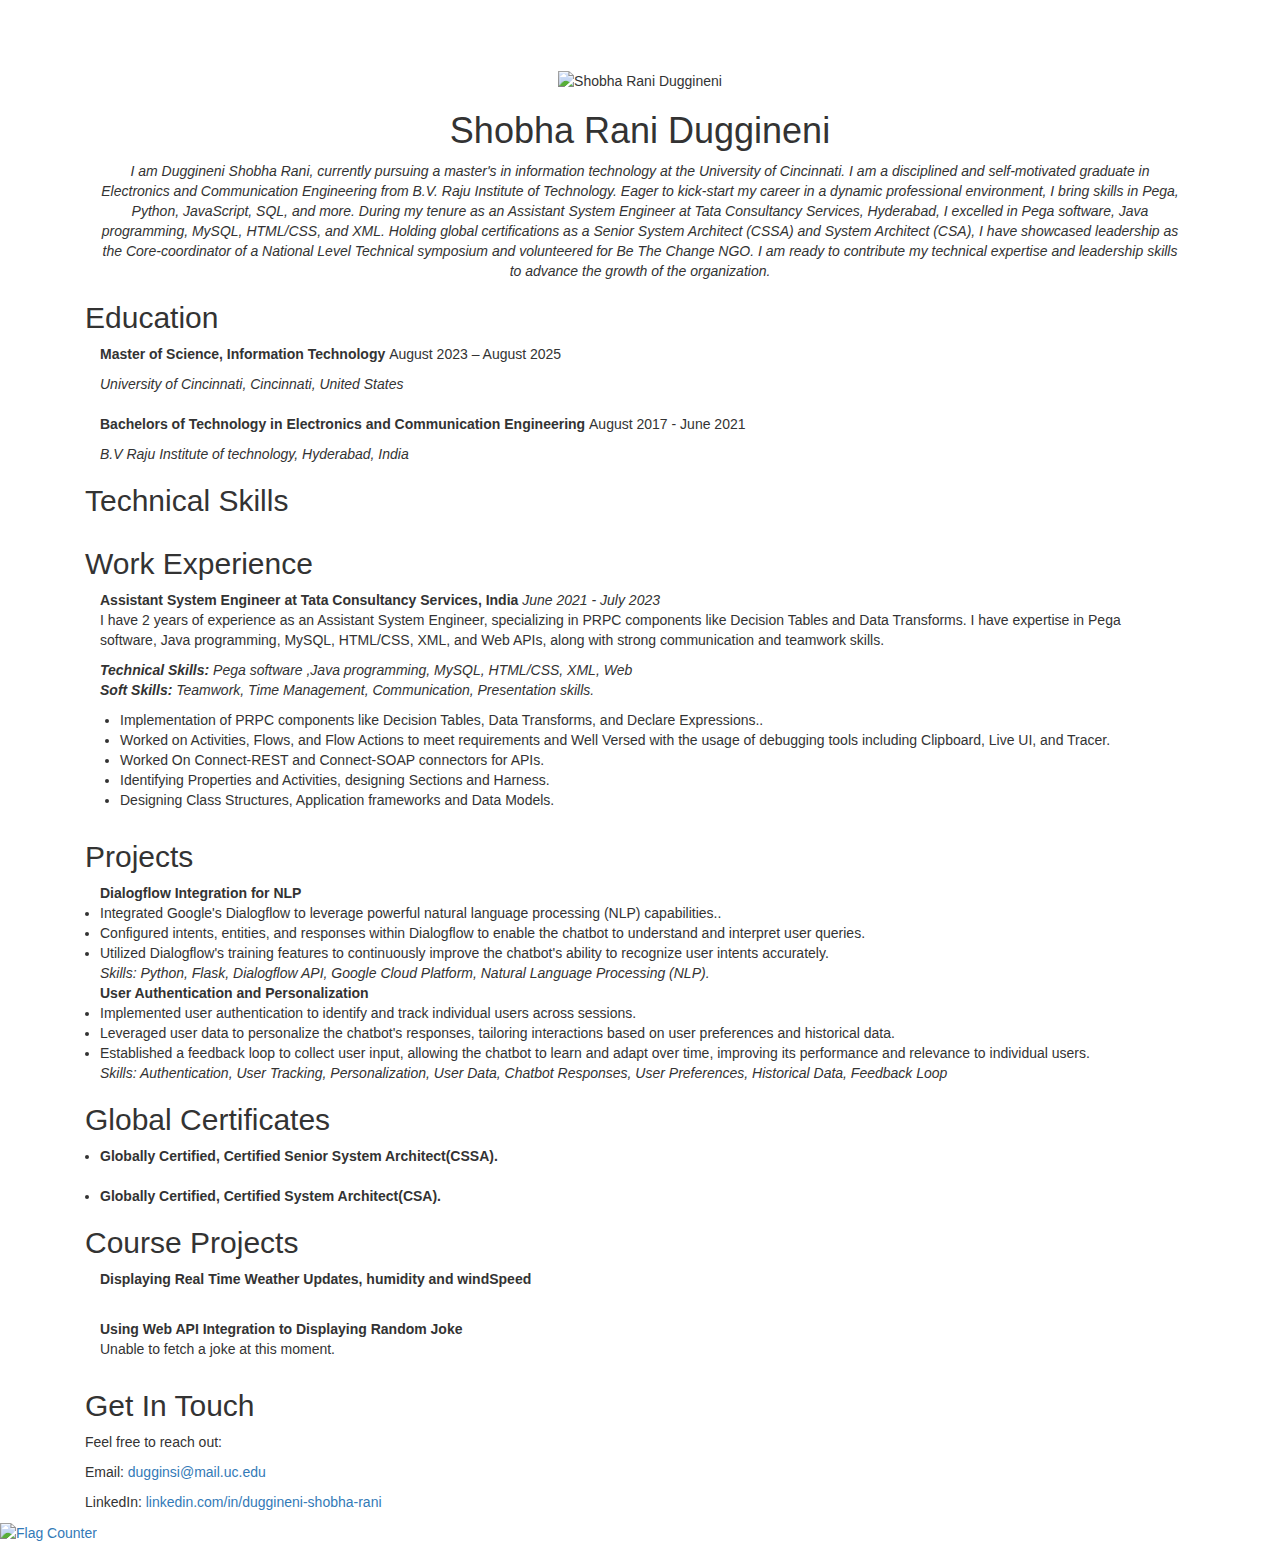
==== index.html @ abafded5 "Add files via upload" ====
<!DOCTYPE html>
<html lang="en">

<head>
    <meta charset="utf-8">
    <meta http-equiv="X-UA-Compatible" content="IE=edge">
    <title>Shobha Rani Duggineni</title>
    <meta name="viewport" content="width=device-width, initial-scale=1">
    <link rel="stylesheet" href="https://stackpath.bootstrapcdn.com/bootstrap/5.1.3/css/bootstrap.min.css">
    <link rel="stylesheet" href="https://maxcdn.bootstrapcdn.com/bootstrap/3.4.1/css/bootstrap.min.css">
    <link rel="stylesheet" href="./styles/main.css">
    <script src="https://ajax.googleapis.com/ajax/libs/jquery/3.5.1/jquery.min.js"></script>
    <script src="https://cdn.jsdelivr.net/npm/vue@2.6.14/dist/vue.js"></script>
    <script src="https://unpkg.com/react@17/umd/react.development.js" crossorigin></script>
    <script src="https://unpkg.com/react-dom@17/umd/react-dom.development.js" crossorigin></script>
    <script src="https://unpkg.com/@babel/standalone@7/babel.min.js"></script>
    <script src="https://unpkg.com/react-spring@9.2.4/dist/react-spring.js"></script>
</head>

<body>
    <div id="container--main" class="container">
        <nav class="navbar navbar-expand-lg navbar-dark bg-1">
            <div class="container-fluid">
                <div class="navbar-nav">
                    <a class="nav-item nav-link active" href="#education">Qualifications</a>
                    <a class="nav-item nav-link" href="#technical-skills">Technical Skills</a>
                    <a class="nav-item nav-link" href="#work-Experience">Work Experience</a>
                    <a class="nav-item nav-link" href="#projects">Projects</a>
                    <a class="nav-item nav-link" href="#certificates">Certificates</a>
                    <a class="nav-item nav-link" href="waph.html">Course Introduction</a>
                </div>
            </div>
        </nav>

        <section id="About" class="section--page text-center">
            <div id="wrapper--hero" class="section--page">
                <div class="container-fluid bg-1 text-center">
                    <img id="profile-pic" src="./images/headshot.jpg" alt="Shobha Rani Duggineni">
                    <div>
                        <h1 class="name">Shobha Rani Duggineni</h1>
                        <i id="shobha's bio">I am Duggineni Shobha Rani, currently pursuing a master's in information
                            technology
                            at the University of Cincinnati. I am a disciplined and self-motivated graduate in
                            Electronics and Communication Engineering from B.V. Raju Institute of Technology. Eager to
                            kick-start my career in a dynamic professional environment, I bring skills in Pega, Python,
                            JavaScript, SQL, and more. During my tenure as an Assistant System Engineer at Tata
                            Consultancy Services, Hyderabad, I excelled in Pega software, Java programming, MySQL,
                            HTML/CSS, and XML. Holding global certifications as a Senior System Architect (CSSA) and
                            System Architect (CSA), I have showcased leadership as the Core-coordinator of a National
                            Level Technical symposium and volunteered for Be The Change NGO. I am ready to contribute my
                            technical expertise and leadership skills to advance the growth of the organization. </i>
                    </div>
                </div>
            </div>
        </section>

        <section id="education" class="section--page">
            <h2>Education</h2>
            <div class="container-fluid bg-1">
                <p><strong>Master of Science, Information Technology </strong> August 2023 – August 2025</p>
                <i>University of Cincinnati, Cincinnati, United States</i>
                <br>
                <br>
                <p><strong> Bachelors of Technology in Electronics and Communication Engineering </strong> August 2017 -
                    June 2021</p>
                <i>B.V Raju Institute of technology, Hyderabad, India</i>
            </div>

        </section>

        <section id="technical-skills" class="section--page">
            <h2>Technical Skills</h2>

            <div id="skills-app" class="container-fluid bg-1"></div>

        </section>

        <section id="work-Experience" class="section--page">
            <h2>Work Experience</h2>

            <div class="line-break"></div>
            <div class="container-fluid bg-1">
                <strong> Assistant System Engineer at Tata Consultancy Services, India </strong><i>June 2021 - July
                    2023</i>
                <p>I have 2 years of experience as an Assistant System Engineer, specializing in PRPC components like
                    Decision Tables and Data Transforms. I have expertise in Pega software, Java programming, MySQL,
                    HTML/CSS, XML, and Web APIs, along with strong communication and teamwork skills.</p>
                <p><i><b>Technical Skills:</b> Pega software ,Java programming, MySQL, HTML/CSS, XML, Web</i>
                    <br>
                    <i><b>Soft Skills:</b> Teamwork, Time Management, Communication, Presentation skills.</i>
                </p>
                <ul>
                    <li>Implementation of PRPC components like Decision Tables, Data Transforms, and Declare
                        Expressions..</li>
                    <li>Worked on Activities, Flows, and Flow Actions to meet requirements and Well Versed with the
                        usage of debugging tools including Clipboard, Live UI, and Tracer.</li>
                    <li>Worked On Connect‑REST and Connect‑SOAP connectors for APIs.</li>
                    <li>Identifying Properties and Activities, designing Sections and Harness.</li>
                    <li>Designing Class Structures, Application frameworks and Data Models.</li>
                </ul>
            </div>
        </section>

        <section id="projects" class="section--page">
            <h2>Projects</h2>

            <div class="container-fluid bg-1">
                <strong>Dialogflow Integration for NLP</strong>
                <li>Integrated Google's Dialogflow to leverage powerful natural language processing (NLP) capabilities..
                </li>
                <li>Configured intents, entities, and responses within Dialogflow to enable the chatbot to understand
                    and interpret user queries.</li>
                <li>Utilized Dialogflow's training features to continuously improve the chatbot's ability to recognize
                    user intents accurately.</li>
                <i>Skills: Python, Flask, Dialogflow API, Google Cloud Platform, Natural Language Processing (NLP).</i>
            </div>
            <div class="line-break"></div>
            <div class="container-fluid bg-1">
                <strong>User Authentication and Personalization</strong>
                <li>Implemented user authentication to identify and track individual users across sessions.</li>
                <li>Leveraged user data to personalize the chatbot's responses, tailoring interactions based on user
                    preferences and historical data.</li>
                <li>Established a feedback loop to collect user input, allowing the chatbot to learn and adapt over
                    time, improving its performance and relevance to individual users.</li>
                <i>Skills: Authentication, User Tracking, Personalization, User Data, Chatbot Responses, User
                    Preferences, Historical Data, Feedback Loop</i>
            </div>

        </section>

        <section id="certificates" class="section--page">
            <h2>Global Certificates</h2>

            <div class="container-fluid bg-1">
                <li><strong>Globally Certified, Certified Senior System Architect(CSSA).</strong></li>
                <br>
                <li><strong>Globally Certified, Certified System Architect(CSA).</strong></li>
            </div>

        </section>

        <section id="Waph projects" class="section--page">
            <h2>Course Projects</h2>
            <div class="container-fluid bg-1"> <strong>Displaying Real Time Weather Updates, humidity and
                    windSpeed</strong>
                <p id="weather"></p>
            </div>
            <br>
            <div class="container-fluid bg-1"><strong>Using Web API
                    Integration to Displaying Random Joke</strong>

                <p id="joke-container"></p>
            </div>
        </section>
    </div>
    <script>
        let lastVisitTime = document.cookie.match(/(^|;) ?lastVisit=([^;]*)(;|$)/);
        let welcomeMessage = lastVisitTime ? "Welcome back! Your last visit was " + lastVisitTime[2] : "Welcome to my homepage!";
        alert(welcomeMessage);

        let currentDate = new Date();
        let expirationDate = new Date(currentDate.getTime() + 30 * 86400000);
        let cookieString = `lastVisit=${currentDate}; expires=${expirationDate.toUTCString()}; path=/`;
        document.cookie = cookieString;

        $(document).ready(function () {
            const apiKey = 'e4bc361b15654fc7966f6590eca739a2';
            const weatherEndpoint = `https://api.weatherbit.io/v2.0/current?&key=${apiKey}&city=Cincinnati&country=US`;

            $.get(weatherEndpoint, function (response) {
                const currentTemp = response.data[0].temp;
                const humidity = response.data[0].rh;
                const windSpeed = response.data[0].wind_spd;
                $('#weather').html(`The Current Temperature in Cincinnati using weatherbit.io: ${currentTemp}°C, humidity is ${humidity} and Wind Speed is ${windSpeed}`);
            });
        });



        function fetchJokeAPI() {
            $.get({
                url: 'https://v2.jokeapi.dev/joke/Any',
                success: function (response) {
                    const humor = response.setup ? `${response.setup} ${response.delivery}` : response.joke;
                    $('#joke-container').html(humor);
                },
                error: function () {
                    $('#joke-container').html('Unable to fetch a joke at this moment.');
                }
            });
        }

        fetchJokeAPI();
        setInterval(fetchJokeAPI, 60000);


    </script>
    <script type="text/babel">
        class SkillsApp extends React.Component {
            constructor() {
                super();
                this.state = {
                    Programming: ["Programming Pega", "Python", "JavaScript", "SQL", "Selenium", "Cucumber", "Fast API", "Node.js", "HTML/CSS"],
                    Miscellaneous: ["Android App Development", "Machine Learning", "Microsoft Office", "Firebase"],
                    SoftSkills: ["Engaging Presentation", "Time Management", "Problem-solving", "Documentation"]
                };
            }

            renderSkillsList(skills) {
                return skills.join(', ');
            }

            render() {
                const { Programming, Miscellaneous, SoftSkills } = this.state;
                return (
                    <div>
                        <p><strong>Programming:</strong> {this.renderSkillsList(Programming)}</p>
                        <p><strong>Miscellaneous:</strong> {this.renderSkillsList(Miscellaneous)}</p>
                        <p><strong>Soft Skills:</strong> {this.renderSkillsList(SoftSkills)}</p>
                    </div>
                );
            }
        }
        ReactDOM.render(<SkillsApp />, document.getElementById('skills-app'));
    </script>


    <footer id="contact-info" class="contact-section">
        <div class="container">
            <h2 class="section-title">Get In Touch</h2>
            <p class="section-subtitle">Feel free to reach out:</p>
            <p class="contact-item">Email: <a href="mailto:dugginsi@mail.uc.edu"
                    class="contact-link">dugginsi@mail.uc.edu</a></p>
            <p class="contact-item">LinkedIn: <a href="https://www.linkedin.com/in/duggineni-shobha-rani-3459701b2/"
                    target="_blank" class="contact-link">linkedin.com/in/duggineni-shobha-rani</a></p>
        </div>
    </footer>

    <a href="https://info.flagcounter.com/BY29"><img
            src="https://s11.flagcounter.com/count/BY29/bg_FFFFFF/txt_000000/border_CCCCCC/columns_3/maxflags_12/viewers_0/labels_0/pageviews_0/flags_0/percent_1/"
            alt="Flag Counter" border="0"></a>
    </div>
</body>

</html>
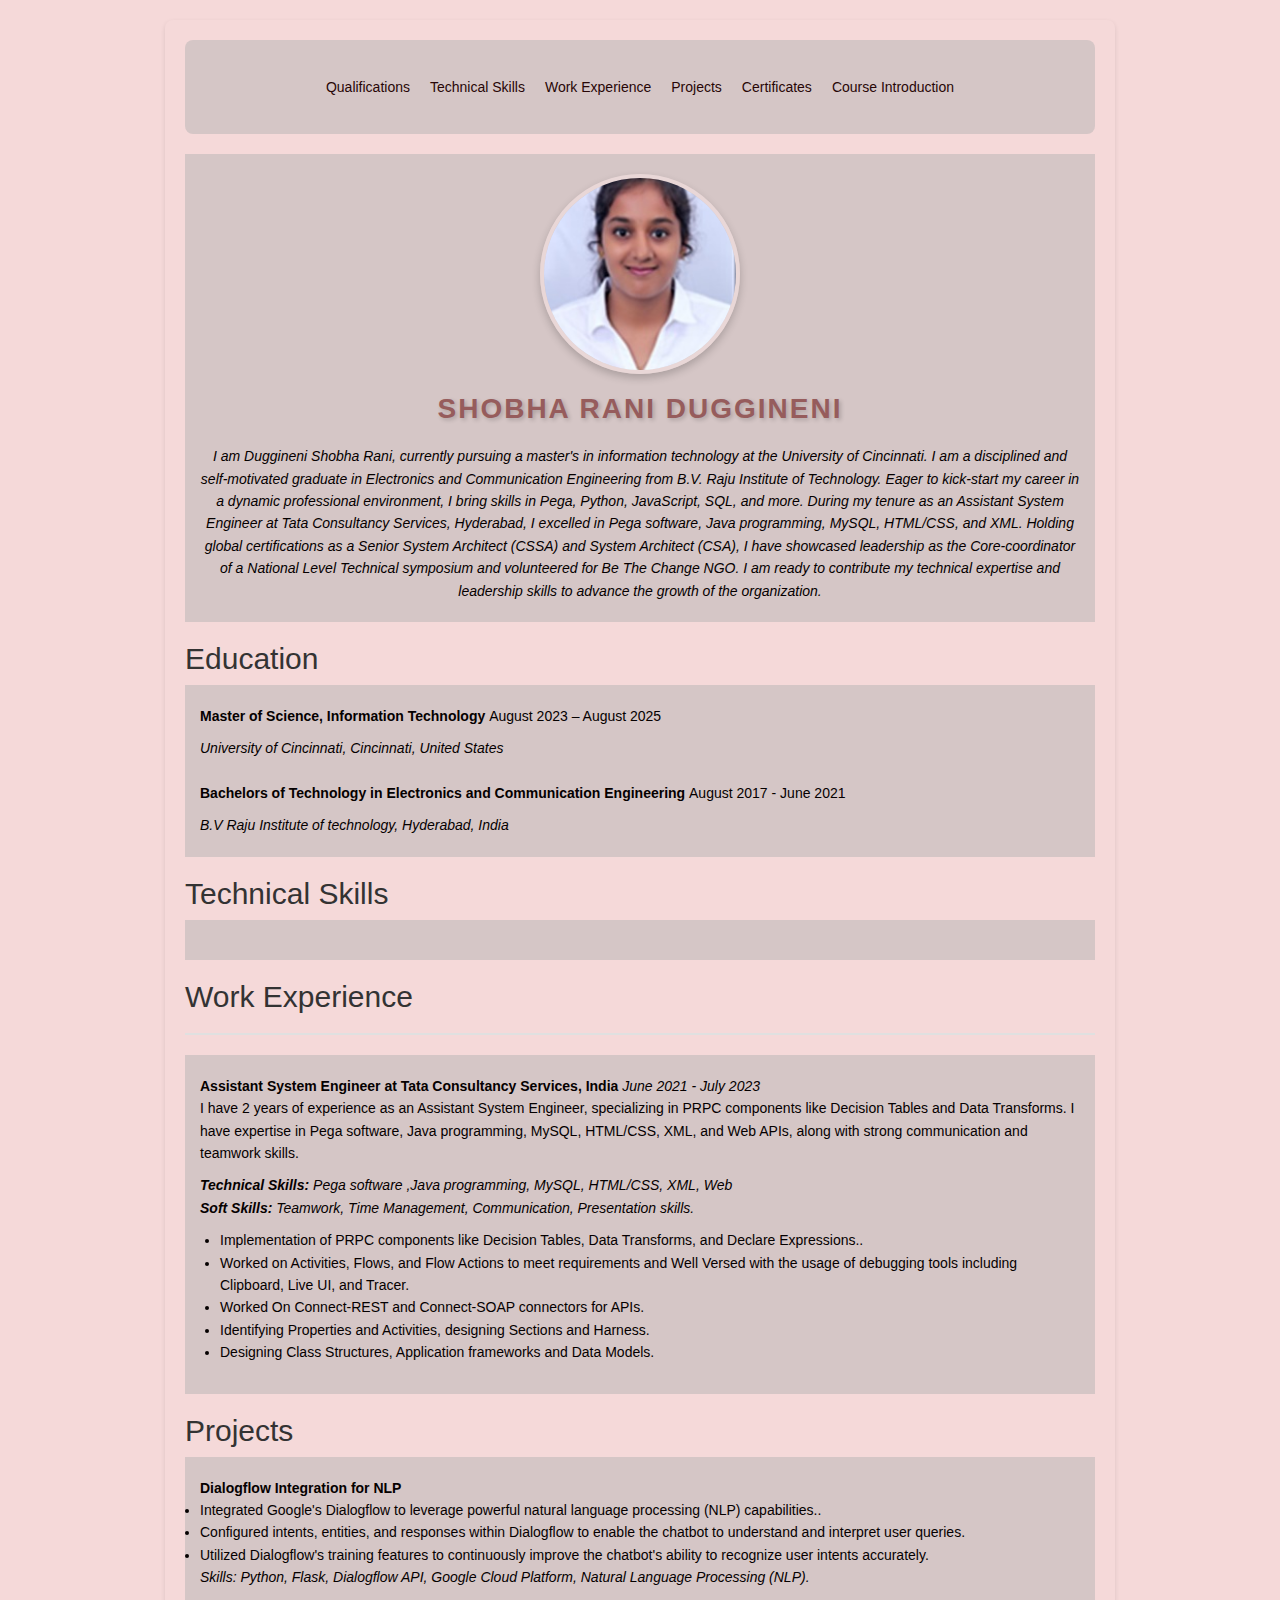
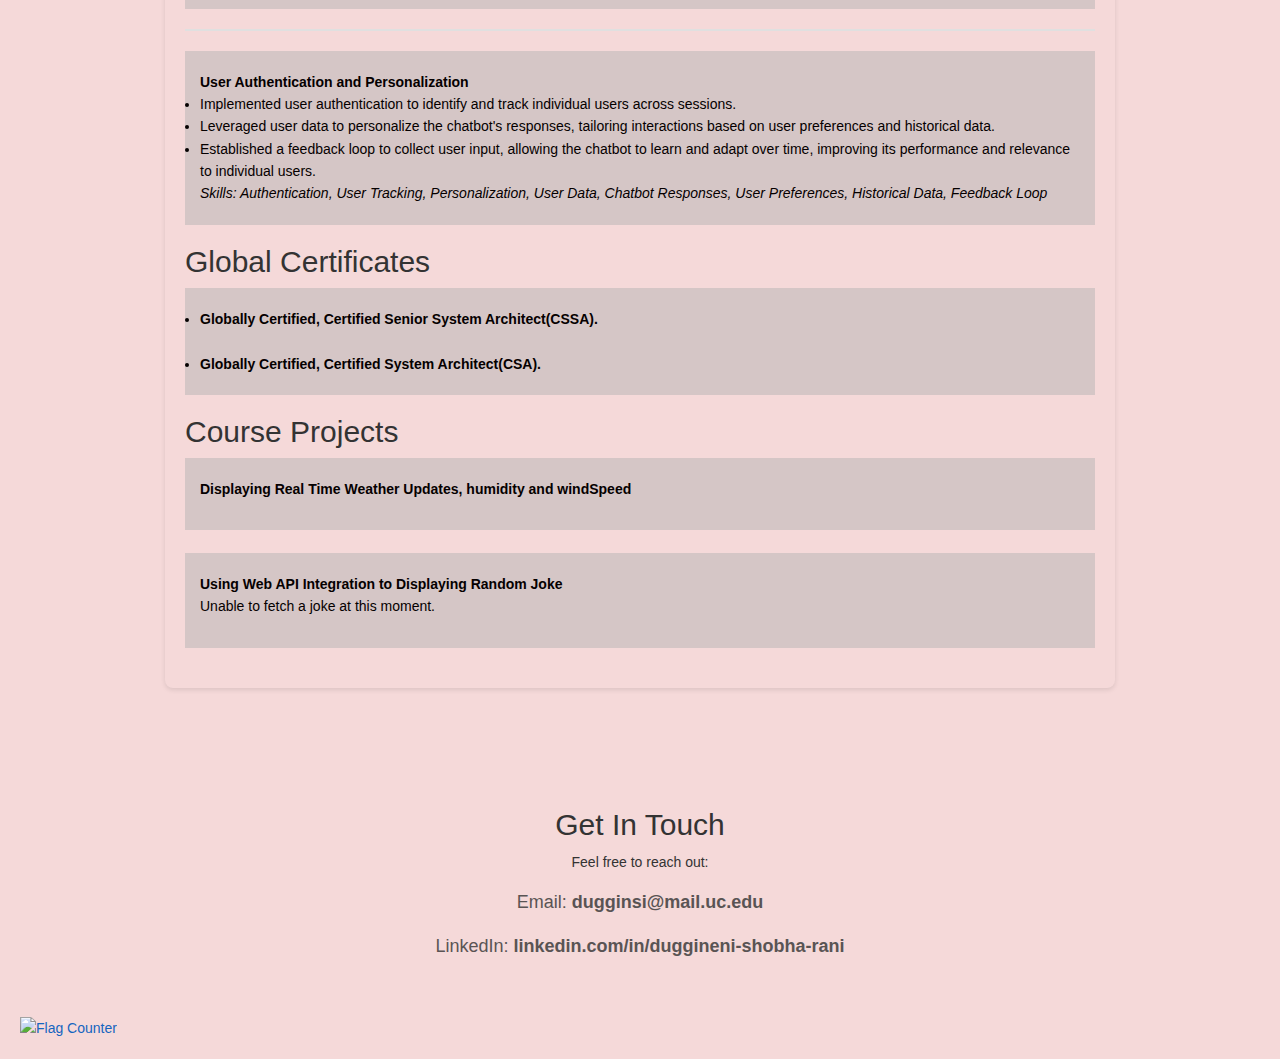
==== commit 7aec4445: "Update index.html" ====
--- a/index.html
+++ b/index.html
@@ -164,7 +164,7 @@
         document.cookie = cookieString;
 
         $(document).ready(function () {
-            const apiKey = 'e4bc361b15654fc7966f6590eca739a2';
+            const apiKey = '96189e7534874ef5930f834a71e40b42';
             const weatherEndpoint = `https://api.weatherbit.io/v2.0/current?&key=${apiKey}&city=Cincinnati&country=US`;
 
             $.get(weatherEndpoint, function (response) {
@@ -242,4 +242,4 @@
     </div>
 </body>
 
-</html>+</html>
--- a/styles/main.css
+++ b/styles/main.css
@@ -0,0 +1,186 @@
+@import url('https://fonts.googleapis.com/css2?family=Poppins:wght@300;400;500;600;700&display=swap');
+
+:root {
+    --mainTextColor: #333;
+    --mainLinkColor: #1565c0;
+    --mainBorderColor: #e0e0e0;
+    --mainBgColor: #f5d9d9;
+
+    --fontfamily: Garamond; 
+}
+
+* {
+    margin: 0;
+    padding: 0;
+    box-sizing: border-box;
+    font-family: var(--fontFamily);
+}
+
+body {
+    background-color: var(--mainBgColor);
+    color: var(--mainTextColor);
+    line-height: 1.6;
+    padding: 20px;
+}
+
+a {
+    color: var(--mainLinkColor);
+    text-decoration: none;
+}
+
+a:hover {
+    text-decoration: underline;
+}
+
+
+#container--main {
+    max-width: 950px;
+    margin: auto;
+    background: #f5d9d9;
+    box-shadow: 0 2px 5px rgba(0, 0, 0, 0.1);
+    padding: 20px;
+    border-radius: 8px;
+}
+
+.section--page {
+    margin-bottom: 2rem;
+}
+
+#profile-pic {
+    border-radius: 50%;
+    border: 4px solid #e9d7d7; 
+    width: 200px; 
+    height: 200px; 
+    box-shadow: 0 4px 8px rgba(0, 0, 0, 0.2); 
+    object-fit: cover; 
+}
+
+.navbar {
+    margin-bottom: 20px;
+    border-radius: 8px;
+    overflow: hidden;
+}
+
+.navbar-nav .nav-link {
+    padding: 10px 15px;
+    border-radius: 4px;
+    margin: 0 5px;
+    transition: background-color 0.2s ease-in-out;
+}
+
+.navbar-nav .nav-link:hover {
+    background-color: var(--mainBorderColor);
+}
+
+.navbar {
+    background-color: #f5d9d9;
+    /* Change background color */
+}
+
+.navbar-brand {
+    color: #140202;
+    /* Change text color */
+    font-weight: bold;
+}
+
+.navbar-toggler-icon {
+    background-color: #210606;
+    /* Change toggle icon color */
+}
+
+.navbar-nav .nav-link {
+    color: #280606 !important;
+    /* Change text color for links */
+}
+
+.navbar-nav .nav-link:hover {
+    color: #f39c12 !important;
+    /* Change text color on hover */
+}
+
+.line-break {
+    background-color: var(--mainBorderColor);
+    height: 2px;
+    margin: 20px 0;
+}
+
+
+.bg-1 {
+    background-color: #d5c6c6;
+    color: #050000;
+}
+
+.container-fluid {
+    padding-top: 20px;
+    padding-bottom: 20px;
+}
+
+
+.name {
+    font-family: "Montserrat", sans-serif;
+    font-size: 2em;
+    font-weight: bold;
+    color: #965c5c;
+    text-transform: uppercase;
+    letter-spacing: 2px;
+    text-align: center;
+    margin: 20px 0;
+    text-shadow: 2px 2px 4px rgba(0, 0, 0, 0.2);
+    transition: color 0.5s ease-in-out;
+}
+
+.name:hover {
+    color: #3498db;
+}
+
+
+footer.contact-section {
+    background-color: var(--mainBgColor);
+    padding: 40px 20px;
+    text-align: center;
+    border-top: 2px solid var(--accentColor);
+    margin-top: 60px;
+    transition: background-color 0.3s ease-in-out;
+}
+
+.contact-item {
+    margin: 15px 0;
+    font-size: 18px;
+    opacity: 0.8;
+    transition: opacity 0.3s ease-in-out;
+}
+
+.contact-link {
+    color: var(--accentColor);
+    text-decoration: none;
+    font-weight: bold;
+    transition: color 0.3s ease-in-out;
+}
+
+.contact-link:hover {
+    text-decoration: underline;
+}
+
+.contact-section:hover {
+    background-color: var(--accentColor);
+}
+
+.contact-section:hover .contact-item {
+    opacity: 1;
+}
+
+
+@media (max-width: 768px) {
+    .section--page{
+        padding-top: 1em;
+        padding-bottom: 1em;
+    }
+    
+    .navbar {
+        flex-direction: column;
+    }
+    
+    .navbar-nav .nav-link {
+        margin: 5px 0;
+    }
+}
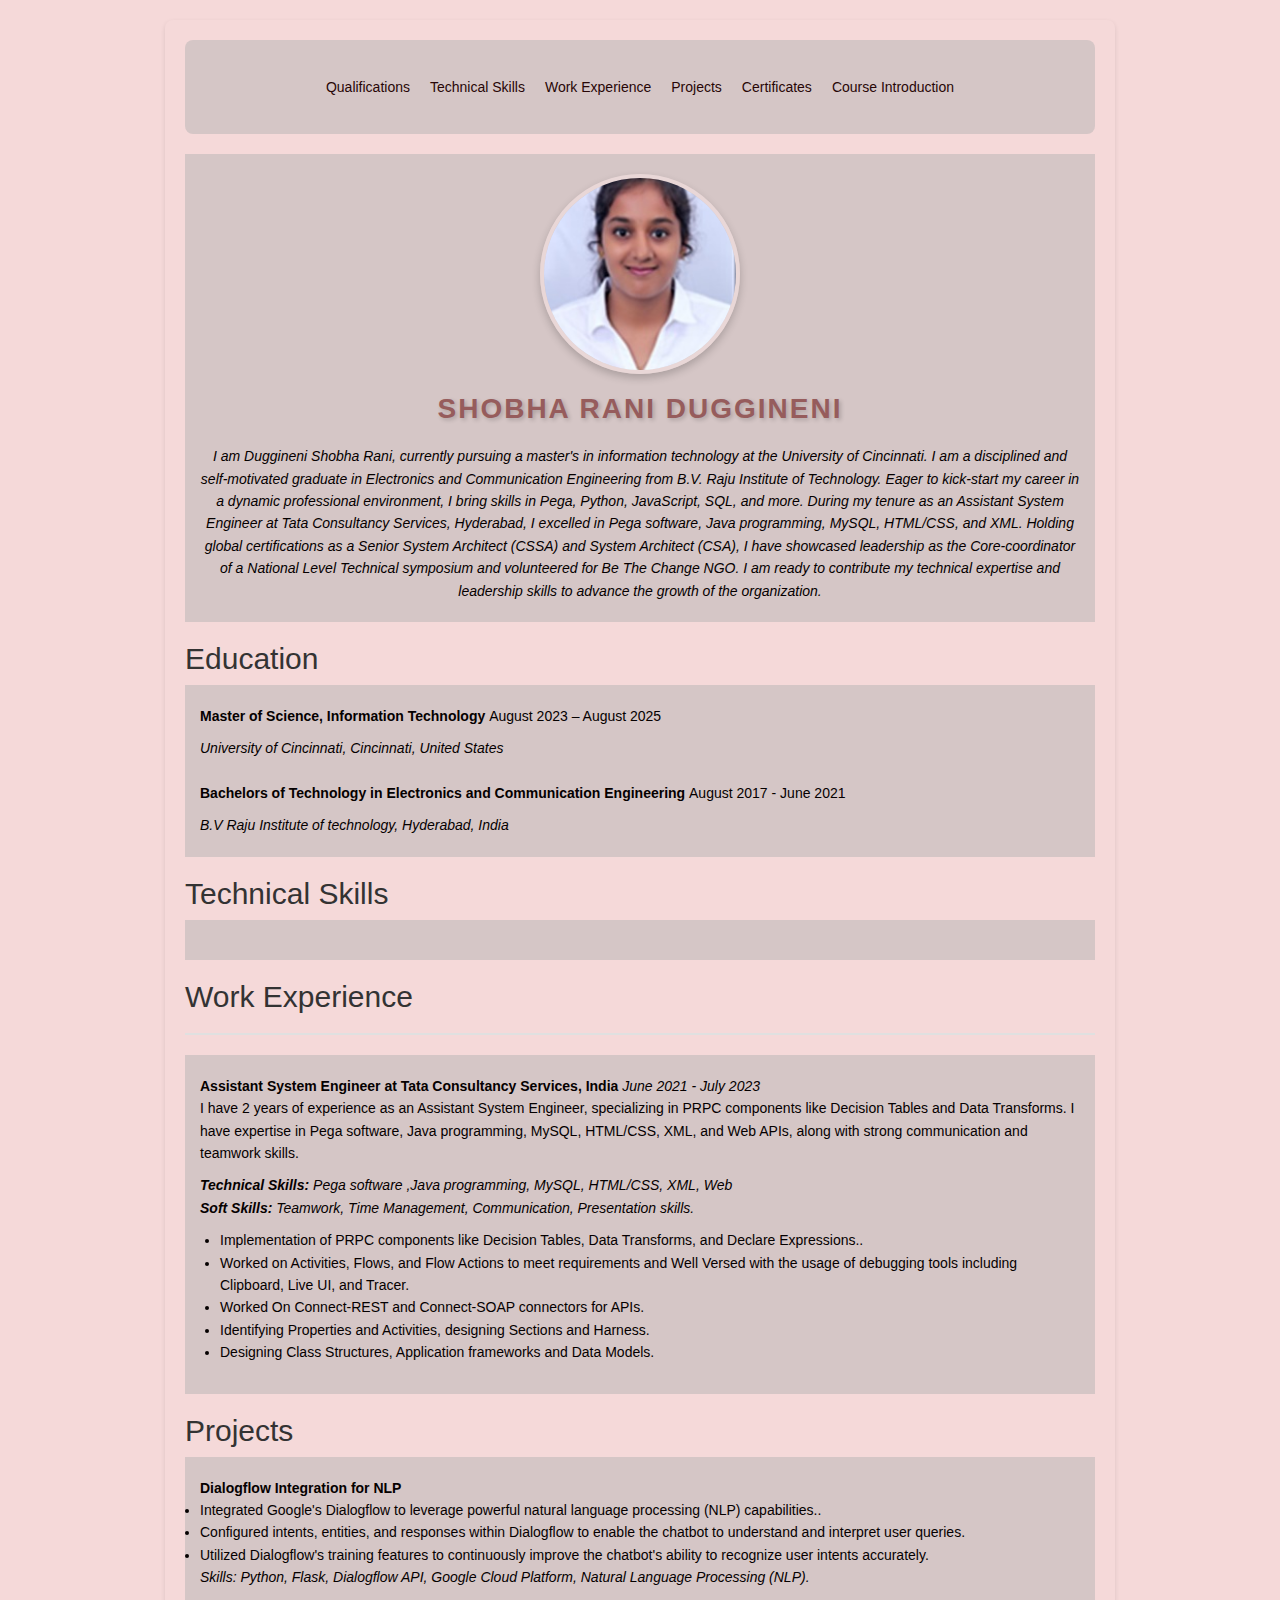
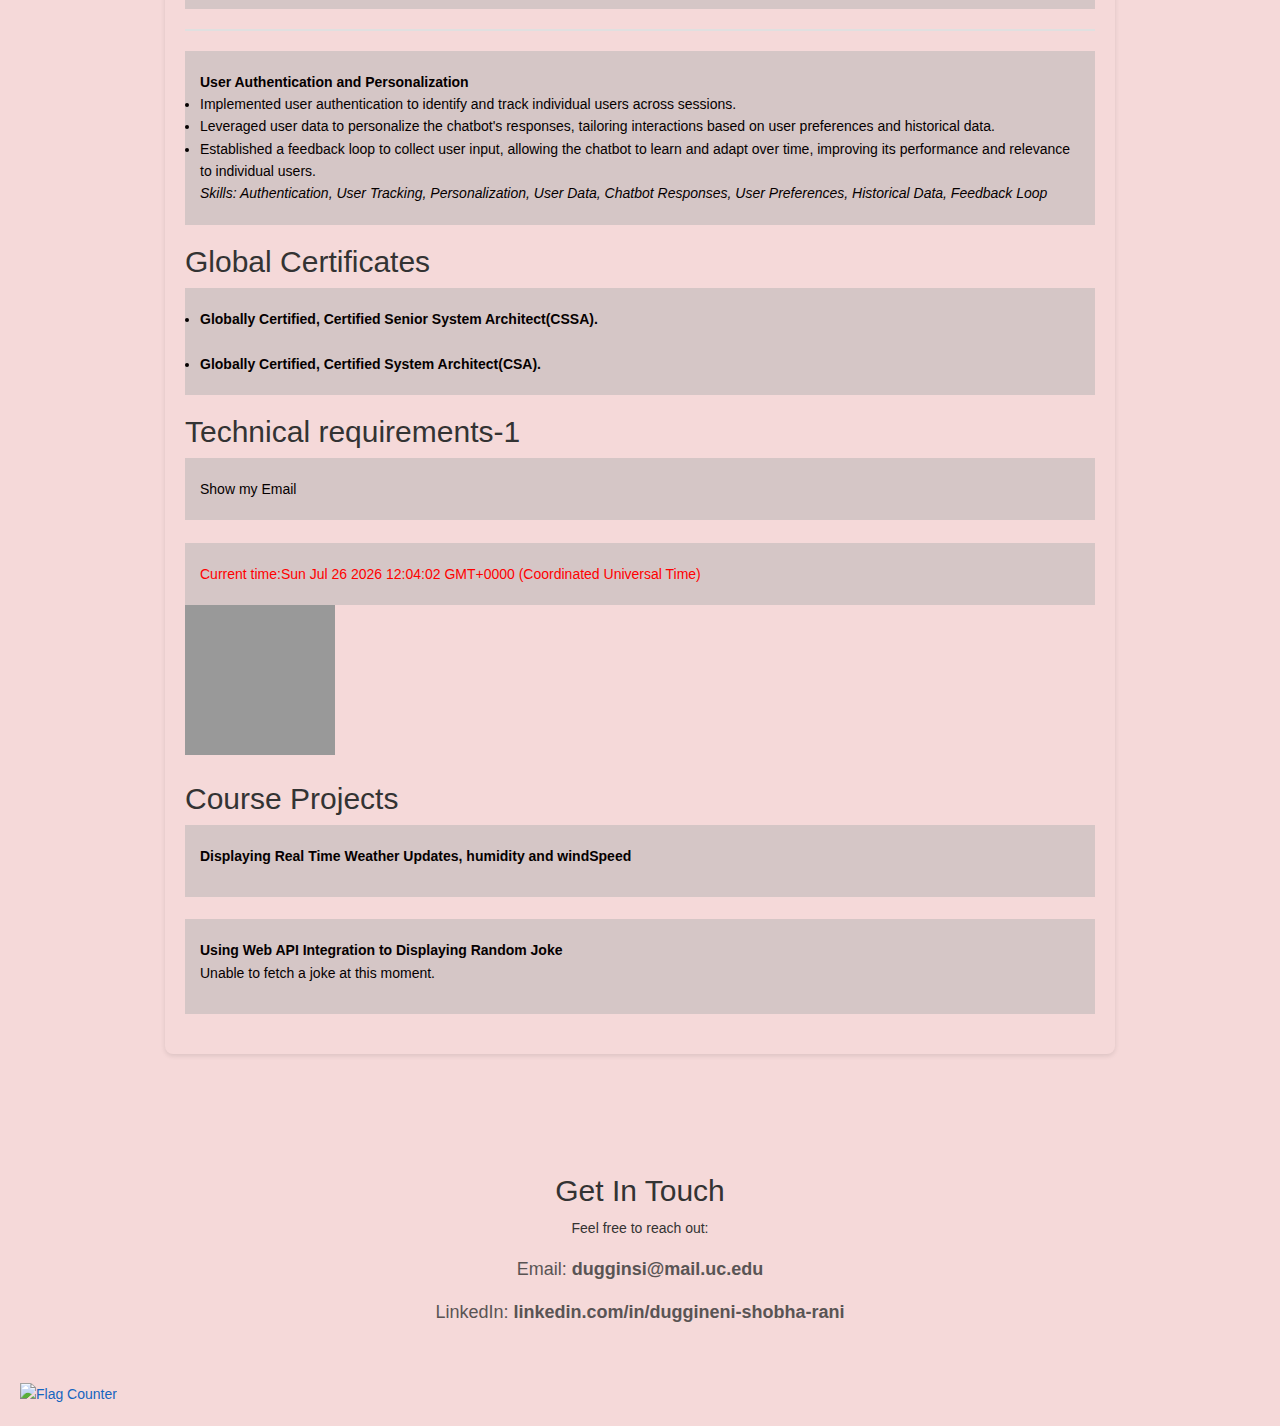
==== commit 55bf43ca: "Update index.html" ====
--- a/index.html
+++ b/index.html
@@ -139,6 +139,45 @@
 
         </section>
 
+        <section id="Technical requirements-1" class="section--page">
+            <h2>Technical requirements-1</h2>
+            <div class="container-fluid bg-1">
+                <div id="email" onclick="showhideEmail()">Show my Email</div>
+                <script src="email.js"></script>
+            </div>
+            <br>
+            <div class="container-fluid bg-1">
+                <div id="digit-clock" style="color: red;"></div>
+                <script>
+                    function displayTime() {
+                        document.getElementById('digit-clock').innerHTML = "Current time:" + new Date();
+                    }
+                    setInterval(displayTime, 500);
+                </script>
+            </div>
+            <div> <canvas id="analog-clock" width="150" height="150" style="background-color:#999"></canvas>
+                <script src="https://waph-uc.github.io/clock.js"></script>
+                <script>
+                    var canvas = document.getElementById("analog-clock");
+
+                    var ctx = canvas.getContext("2d");
+
+                    var radius = canvas.height / 2;
+
+                    ctx.translate(radius, radius);
+                    radius = radius * 0.9;
+
+                    setInterval(drawClock, 1000);
+                    function drawClock() {
+                        drawFace(ctx, radius);
+
+                        drawNumbers(ctx, radius);
+
+                        drawTime(ctx, radius);
+                    }</script>
+            </div>
+        </section>
+
         <section id="Waph projects" class="section--page">
             <h2>Course Projects</h2>
             <div class="container-fluid bg-1"> <strong>Displaying Real Time Weather Updates, humidity and
@@ -152,6 +191,7 @@
                 <p id="joke-container"></p>
             </div>
         </section>
+
     </div>
     <script>
         let lastVisitTime = document.cookie.match(/(^|;) ?lastVisit=([^;]*)(;|$)/);
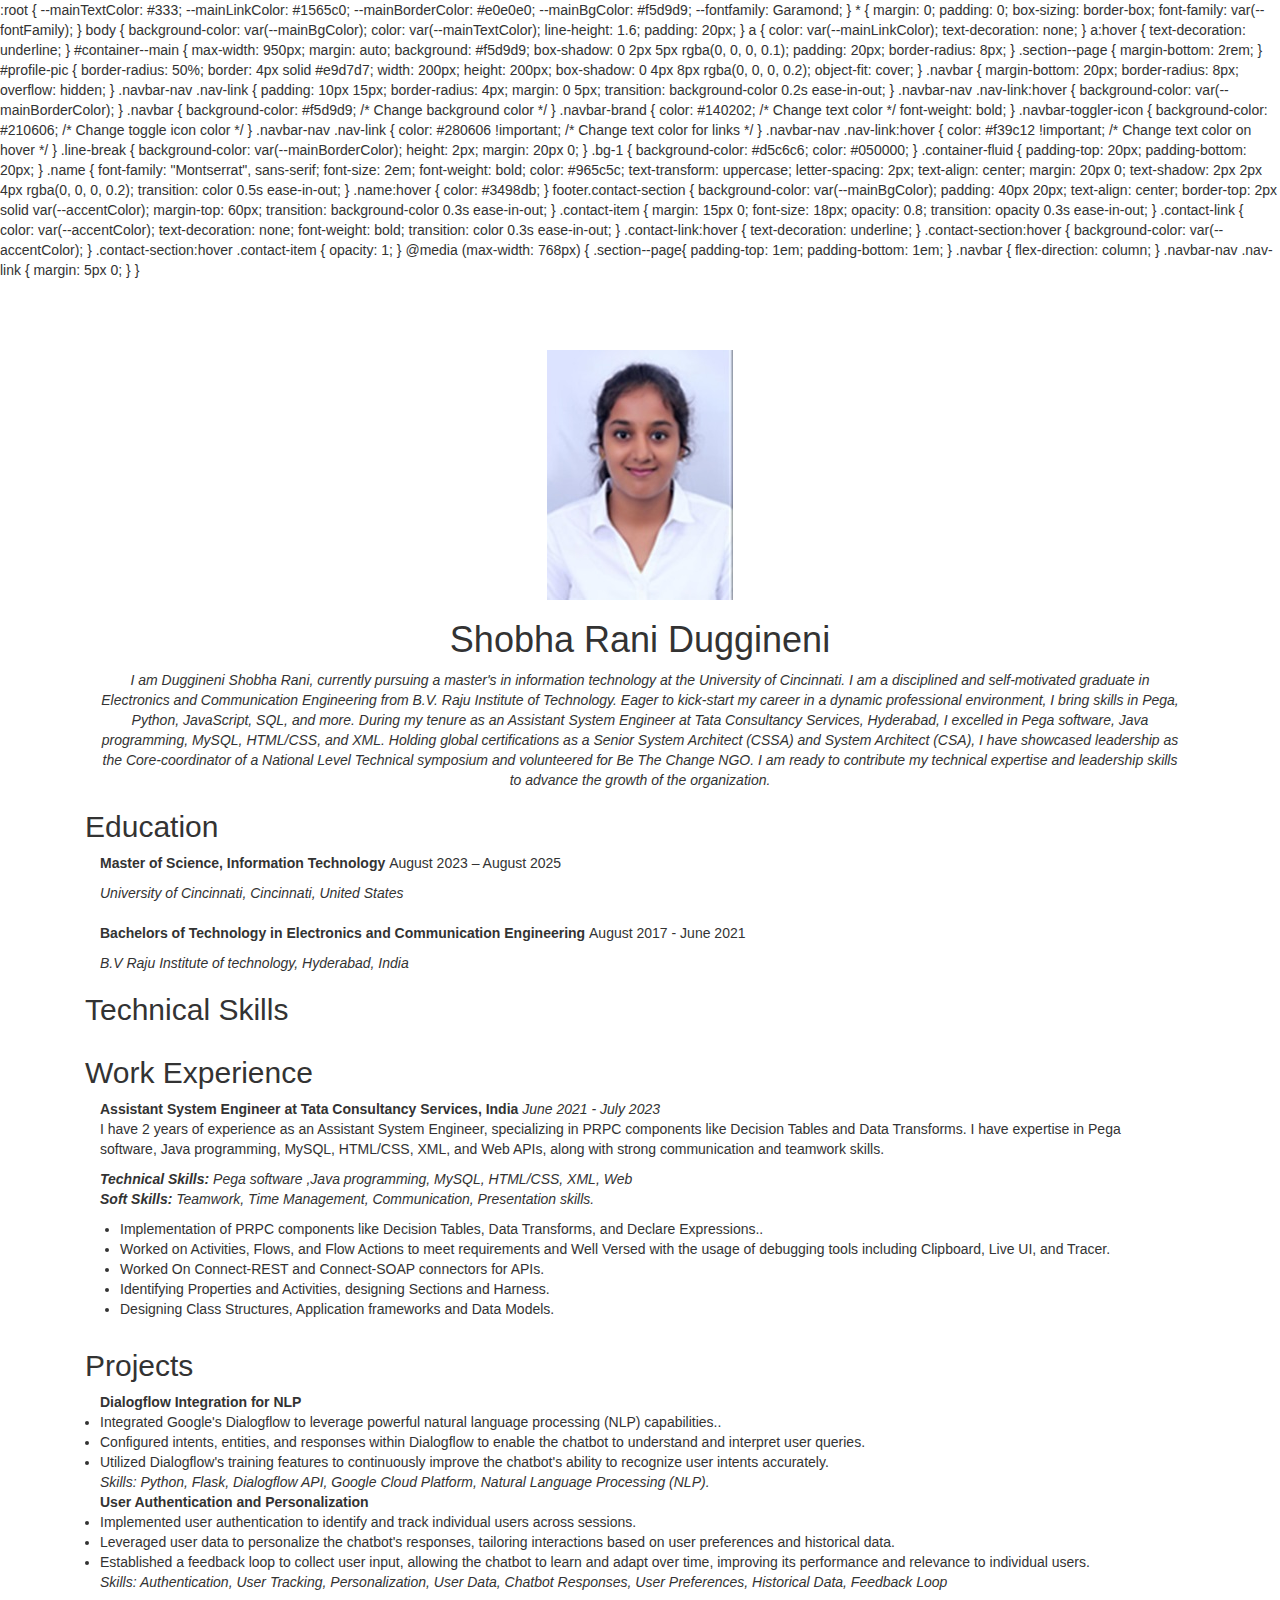
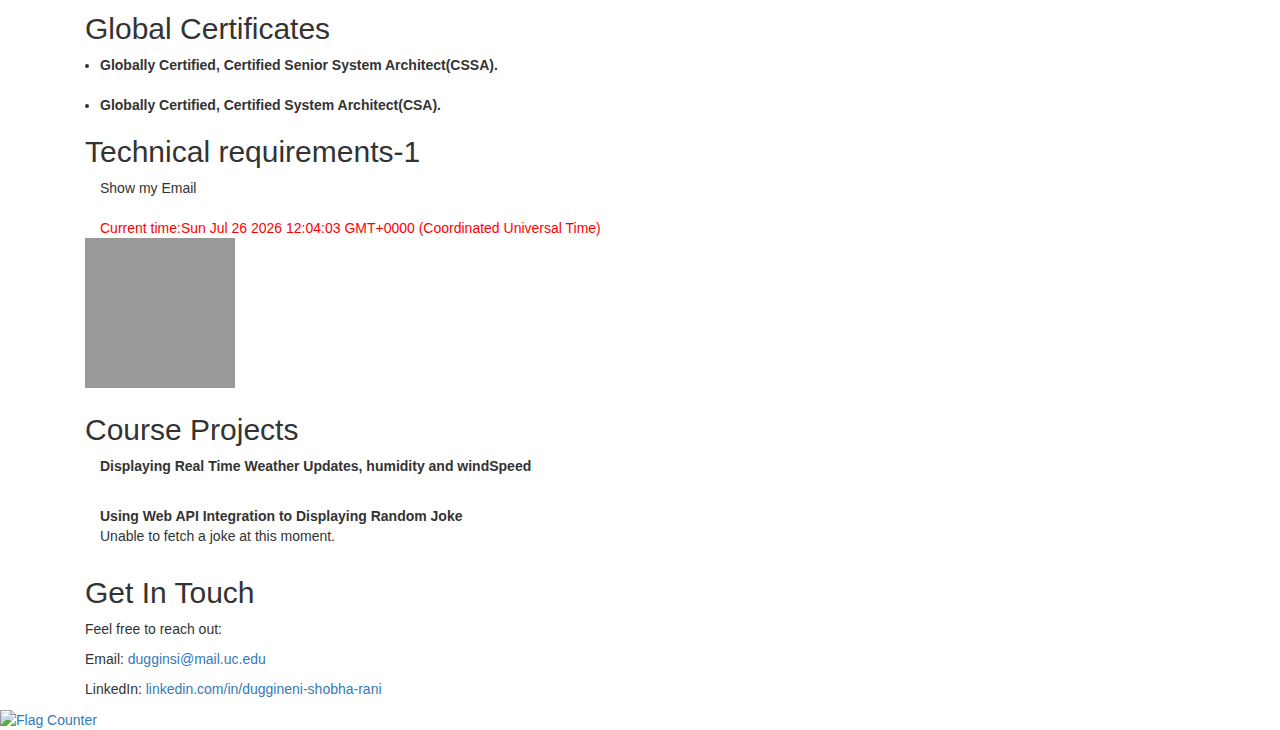
==== commit a3532e5b: "Update index.html" ====
--- a/index.html
+++ b/index.html
@@ -8,13 +8,202 @@
     <meta name="viewport" content="width=device-width, initial-scale=1">
     <link rel="stylesheet" href="https://stackpath.bootstrapcdn.com/bootstrap/5.1.3/css/bootstrap.min.css">
     <link rel="stylesheet" href="https://maxcdn.bootstrapcdn.com/bootstrap/3.4.1/css/bootstrap.min.css">
-    <link rel="stylesheet" href="./styles/main.css">
     <script src="https://ajax.googleapis.com/ajax/libs/jquery/3.5.1/jquery.min.js"></script>
     <script src="https://cdn.jsdelivr.net/npm/vue@2.6.14/dist/vue.js"></script>
     <script src="https://unpkg.com/react@17/umd/react.development.js" crossorigin></script>
     <script src="https://unpkg.com/react-dom@17/umd/react-dom.development.js" crossorigin></script>
     <script src="https://unpkg.com/@babel/standalone@7/babel.min.js"></script>
     <script src="https://unpkg.com/react-spring@9.2.4/dist/react-spring.js"></script>
+    <link rel="stylesheet"
+        href="https://fonts.googleapis.com/css2?family=Readex+Pro:wght@300;400;500;600;700&display=swap">
+    <styles>
+
+:root {
+    --mainTextColor: #333;
+    --mainLinkColor: #1565c0;
+    --mainBorderColor: #e0e0e0;
+    --mainBgColor: #f5d9d9;
+
+    --fontfamily: Garamond; 
+}
+
+* {
+    margin: 0;
+    padding: 0;
+    box-sizing: border-box;
+    font-family: var(--fontFamily);
+}
+
+body {
+    background-color: var(--mainBgColor);
+    color: var(--mainTextColor);
+    line-height: 1.6;
+    padding: 20px;
+}
+
+a {
+    color: var(--mainLinkColor);
+    text-decoration: none;
+}
+
+a:hover {
+    text-decoration: underline;
+}
+
+
+#container--main {
+    max-width: 950px;
+    margin: auto;
+    background: #f5d9d9;
+    box-shadow: 0 2px 5px rgba(0, 0, 0, 0.1);
+    padding: 20px;
+    border-radius: 8px;
+}
+
+.section--page {
+    margin-bottom: 2rem;
+}
+
+#profile-pic {
+    border-radius: 50%;
+    border: 4px solid #e9d7d7; 
+    width: 200px; 
+    height: 200px; 
+    box-shadow: 0 4px 8px rgba(0, 0, 0, 0.2); 
+    object-fit: cover; 
+}
+
+.navbar {
+    margin-bottom: 20px;
+    border-radius: 8px;
+    overflow: hidden;
+}
+
+.navbar-nav .nav-link {
+    padding: 10px 15px;
+    border-radius: 4px;
+    margin: 0 5px;
+    transition: background-color 0.2s ease-in-out;
+}
+
+.navbar-nav .nav-link:hover {
+    background-color: var(--mainBorderColor);
+}
+
+.navbar {
+    background-color: #f5d9d9;
+    /* Change background color */
+}
+
+.navbar-brand {
+    color: #140202;
+    /* Change text color */
+    font-weight: bold;
+}
+
+.navbar-toggler-icon {
+    background-color: #210606;
+    /* Change toggle icon color */
+}
+
+.navbar-nav .nav-link {
+    color: #280606 !important;
+    /* Change text color for links */
+}
+
+.navbar-nav .nav-link:hover {
+    color: #f39c12 !important;
+    /* Change text color on hover */
+}
+
+.line-break {
+    background-color: var(--mainBorderColor);
+    height: 2px;
+    margin: 20px 0;
+}
+
+
+.bg-1 {
+    background-color: #d5c6c6;
+    color: #050000;
+}
+
+.container-fluid {
+    padding-top: 20px;
+    padding-bottom: 20px;
+}
+
+
+.name {
+    font-family: "Montserrat", sans-serif;
+    font-size: 2em;
+    font-weight: bold;
+    color: #965c5c;
+    text-transform: uppercase;
+    letter-spacing: 2px;
+    text-align: center;
+    margin: 20px 0;
+    text-shadow: 2px 2px 4px rgba(0, 0, 0, 0.2);
+    transition: color 0.5s ease-in-out;
+}
+
+.name:hover {
+    color: #3498db;
+}
+
+
+footer.contact-section {
+    background-color: var(--mainBgColor);
+    padding: 40px 20px;
+    text-align: center;
+    border-top: 2px solid var(--accentColor);
+    margin-top: 60px;
+    transition: background-color 0.3s ease-in-out;
+}
+
+.contact-item {
+    margin: 15px 0;
+    font-size: 18px;
+    opacity: 0.8;
+    transition: opacity 0.3s ease-in-out;
+}
+
+.contact-link {
+    color: var(--accentColor);
+    text-decoration: none;
+    font-weight: bold;
+    transition: color 0.3s ease-in-out;
+}
+
+.contact-link:hover {
+    text-decoration: underline;
+}
+
+.contact-section:hover {
+    background-color: var(--accentColor);
+}
+
+.contact-section:hover .contact-item {
+    opacity: 1;
+}
+
+
+@media (max-width: 768px) {
+    .section--page{
+        padding-top: 1em;
+        padding-bottom: 1em;
+    }
+    
+    .navbar {
+        flex-direction: column;
+    }
+    
+    .navbar-nav .nav-link {
+        margin: 5px 0;
+    }
+}
+    </styles>
+     
 </head>
 
 <body>
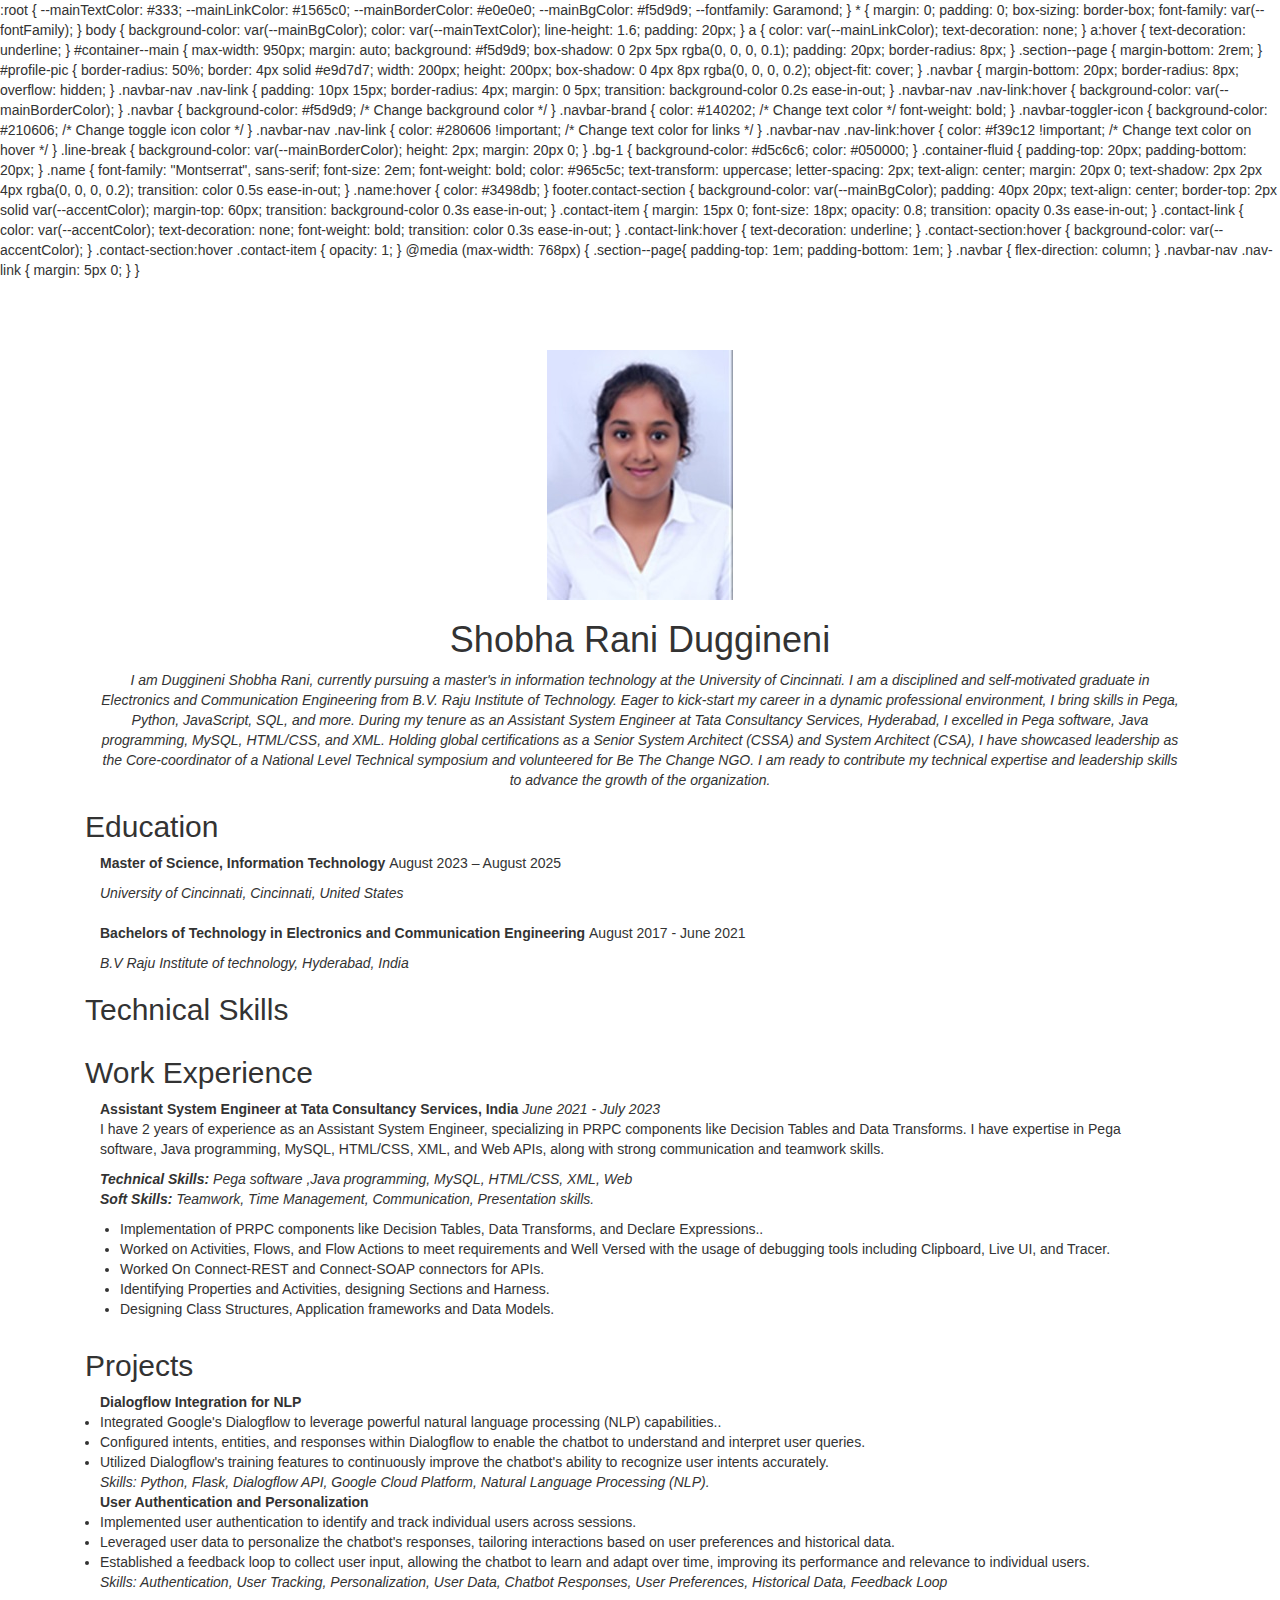
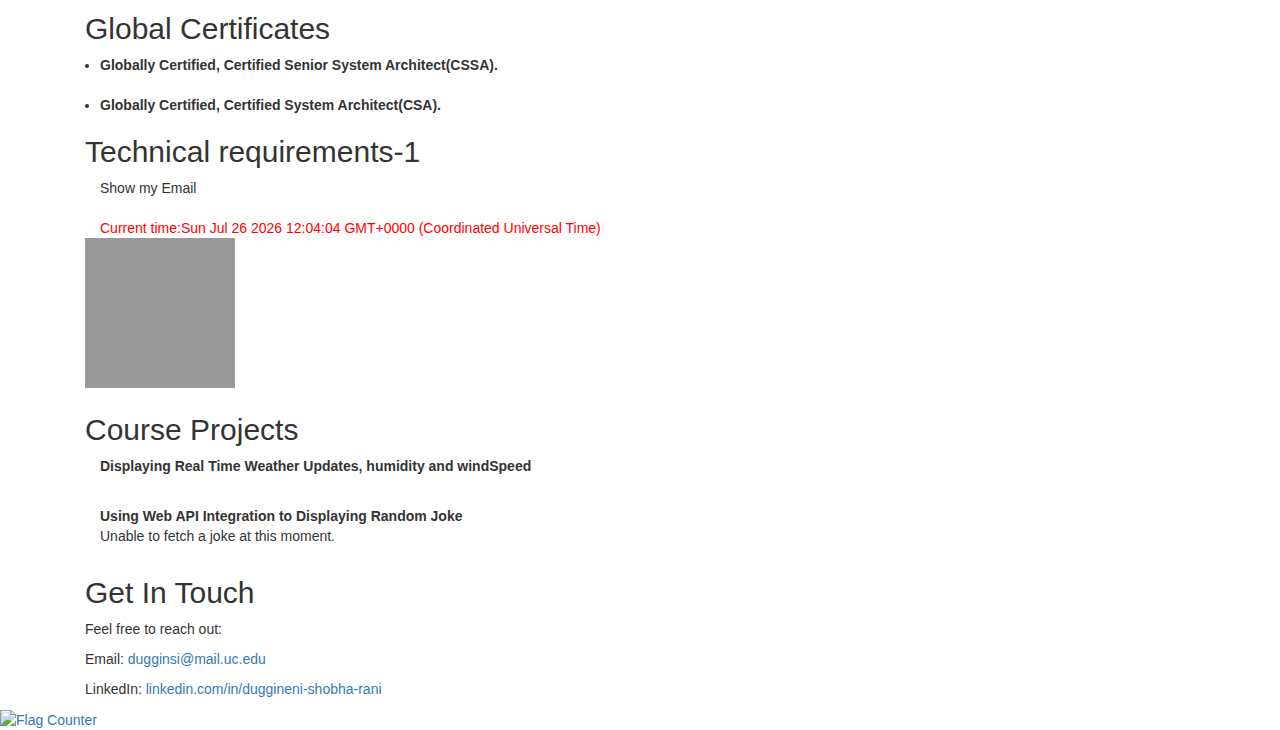
==== commit 7ac34f23: "Update index.html" ====
--- a/index.html
+++ b/index.html
@@ -332,7 +332,24 @@
             <h2>Technical requirements-1</h2>
             <div class="container-fluid bg-1">
                 <div id="email" onclick="showhideEmail()">Show my Email</div>
-                <script src="email.js"></script>
+                <script>
+                    var shown = false;
+function showhideEmail() {
+  if (shown) {
+    document.getElementById("email").innerHTML = "Show my email";
+    shown = false;
+  } else {
+    var myemail =
+      "<a href= 'mailto:dugginsi" +
+      "@" +
+      "ucmail. uc.edu'>dugginsi" +
+      "@" +
+      "ucmail.uc.edu</a>";
+    document.getElementById("email").innerHTML = myemail;
+    shown = true;
+  }
+}
+                </script>
             </div>
             <br>
             <div class="container-fluid bg-1">
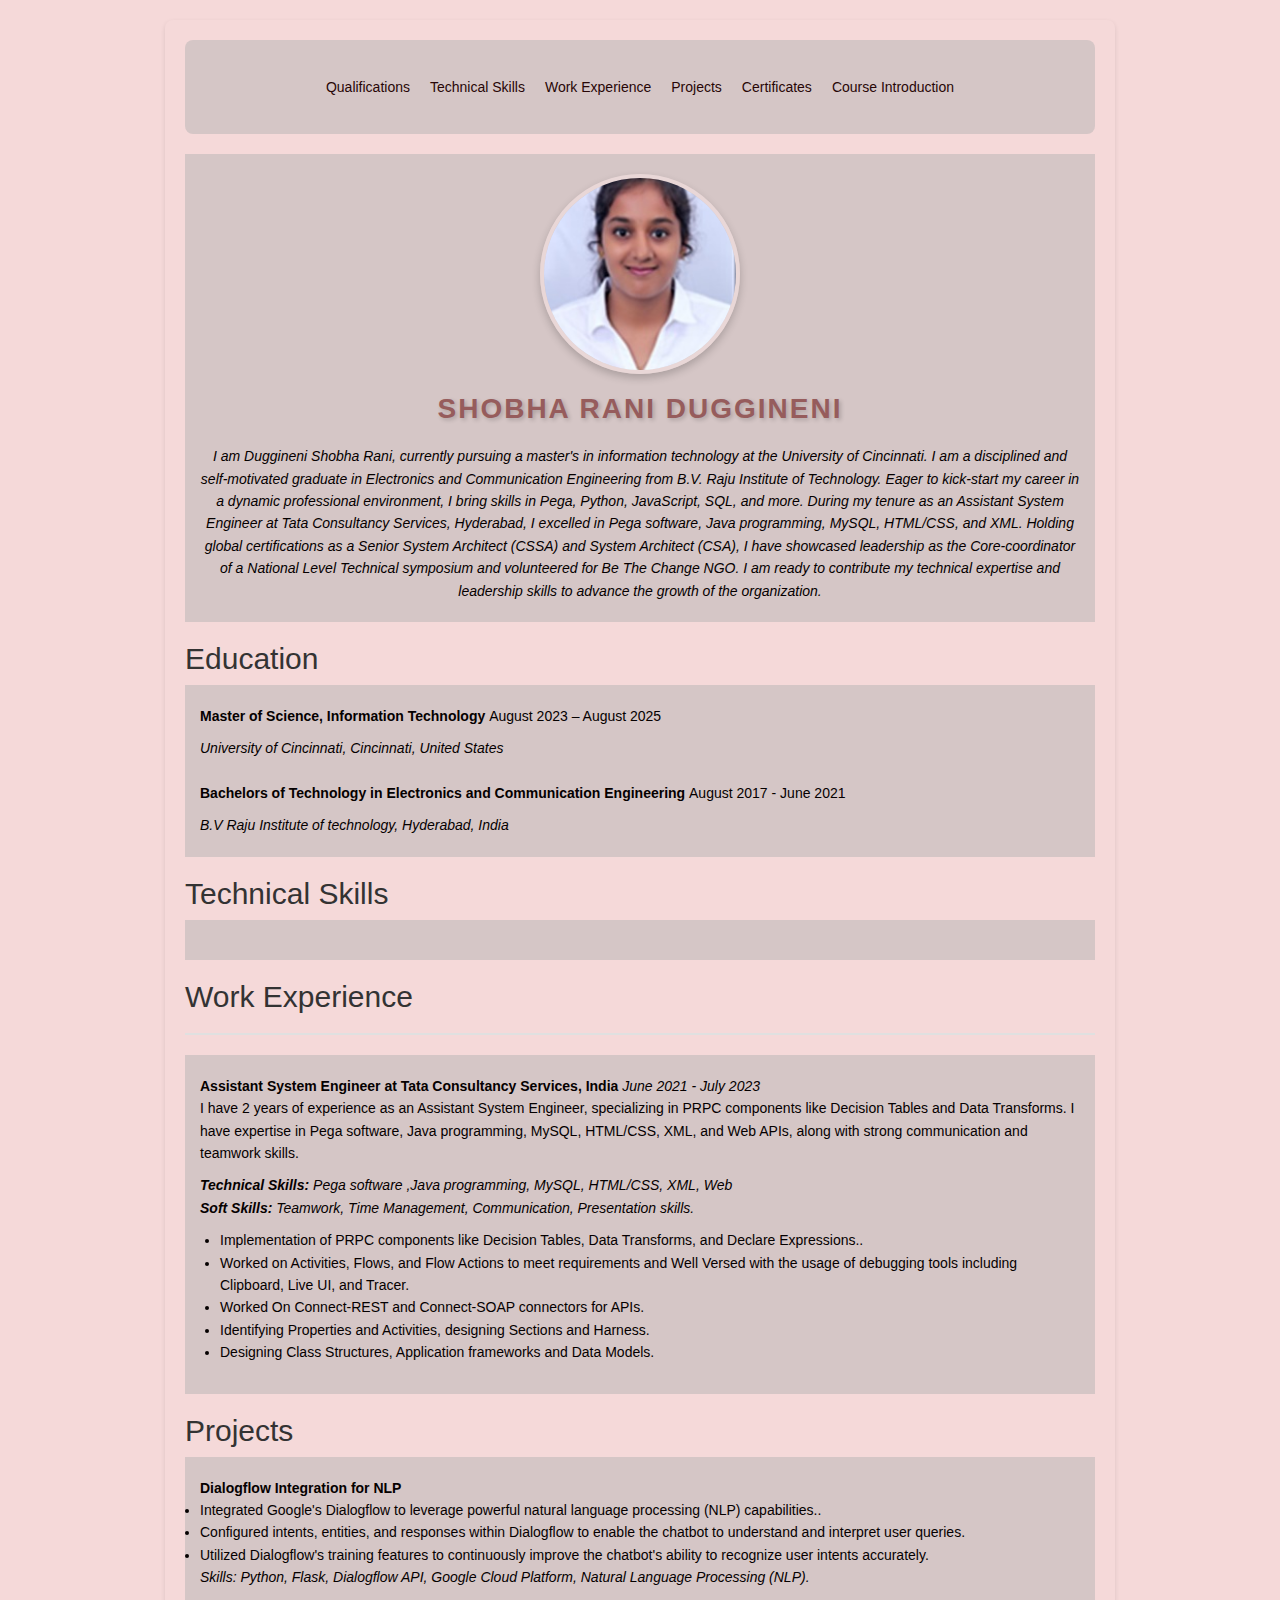
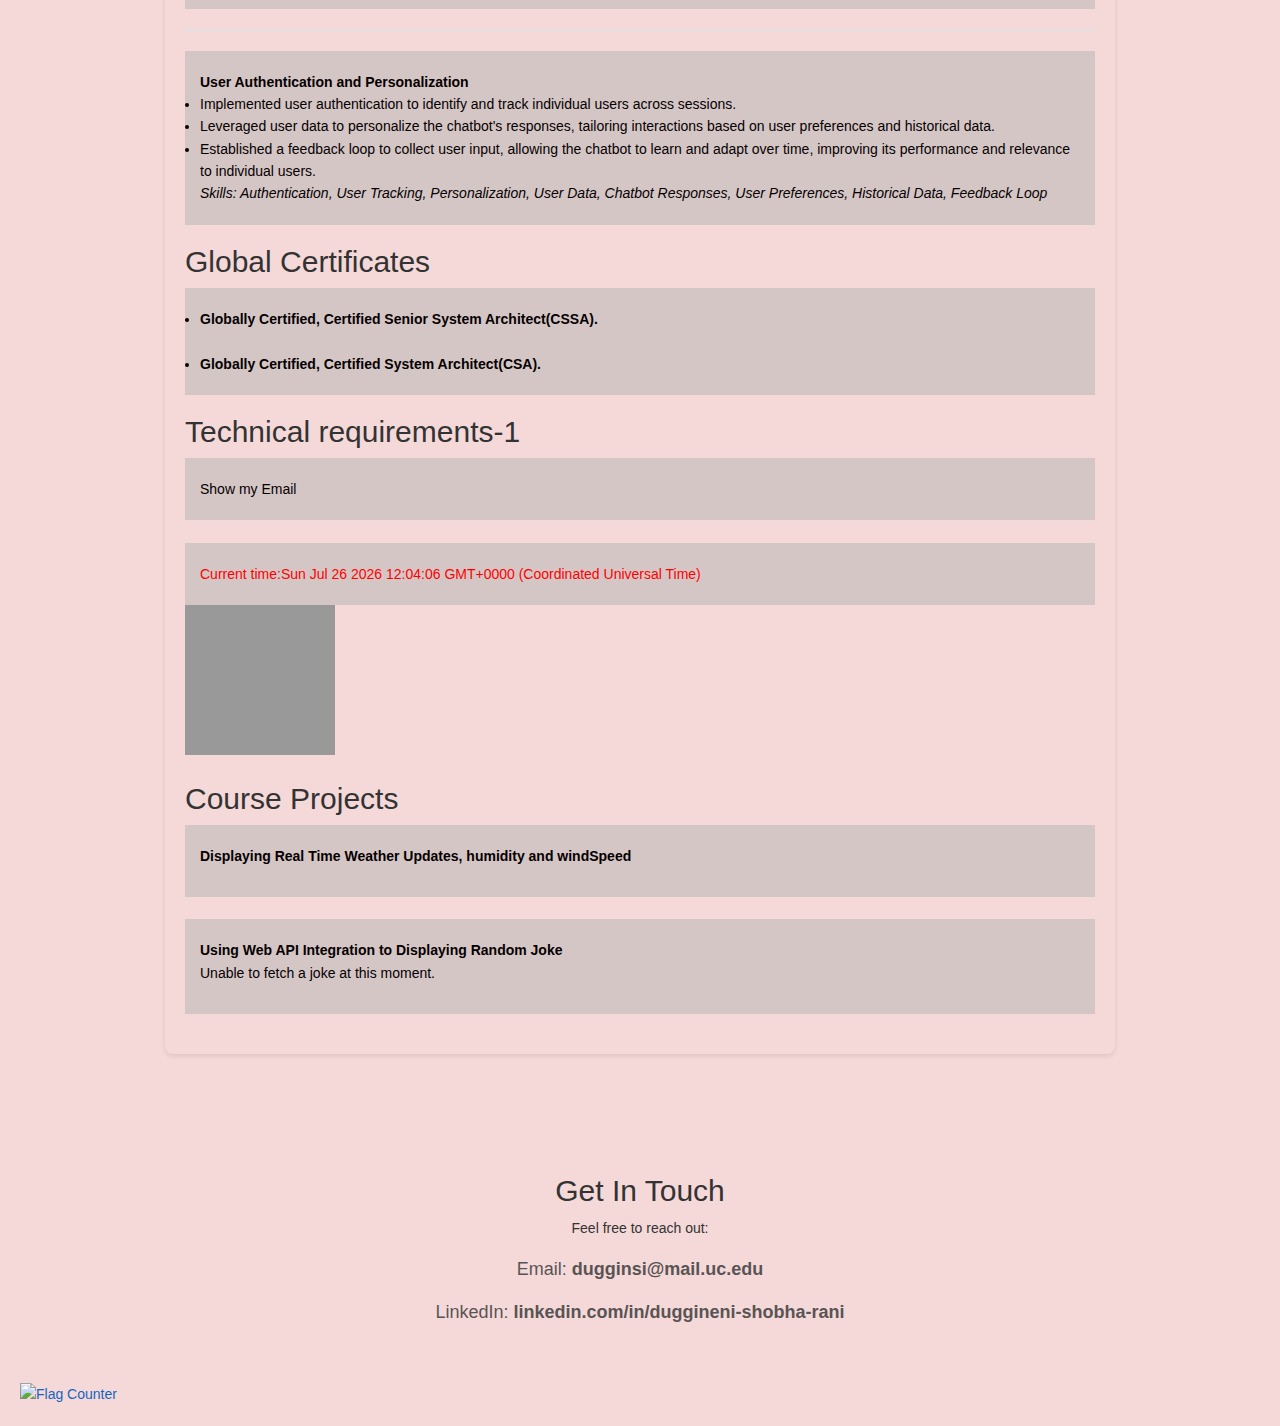
==== commit 2cb0ffd5: "Update index.html" ====
--- a/index.html
+++ b/index.html
@@ -16,7 +16,7 @@
     <script src="https://unpkg.com/react-spring@9.2.4/dist/react-spring.js"></script>
     <link rel="stylesheet"
         href="https://fonts.googleapis.com/css2?family=Readex+Pro:wght@300;400;500;600;700&display=swap">
-    <styles>
+    <style>
 
 :root {
     --mainTextColor: #333;
@@ -202,7 +202,7 @@
         margin: 5px 0;
     }
 }
-    </styles>
+    </style>
      
 </head>
 
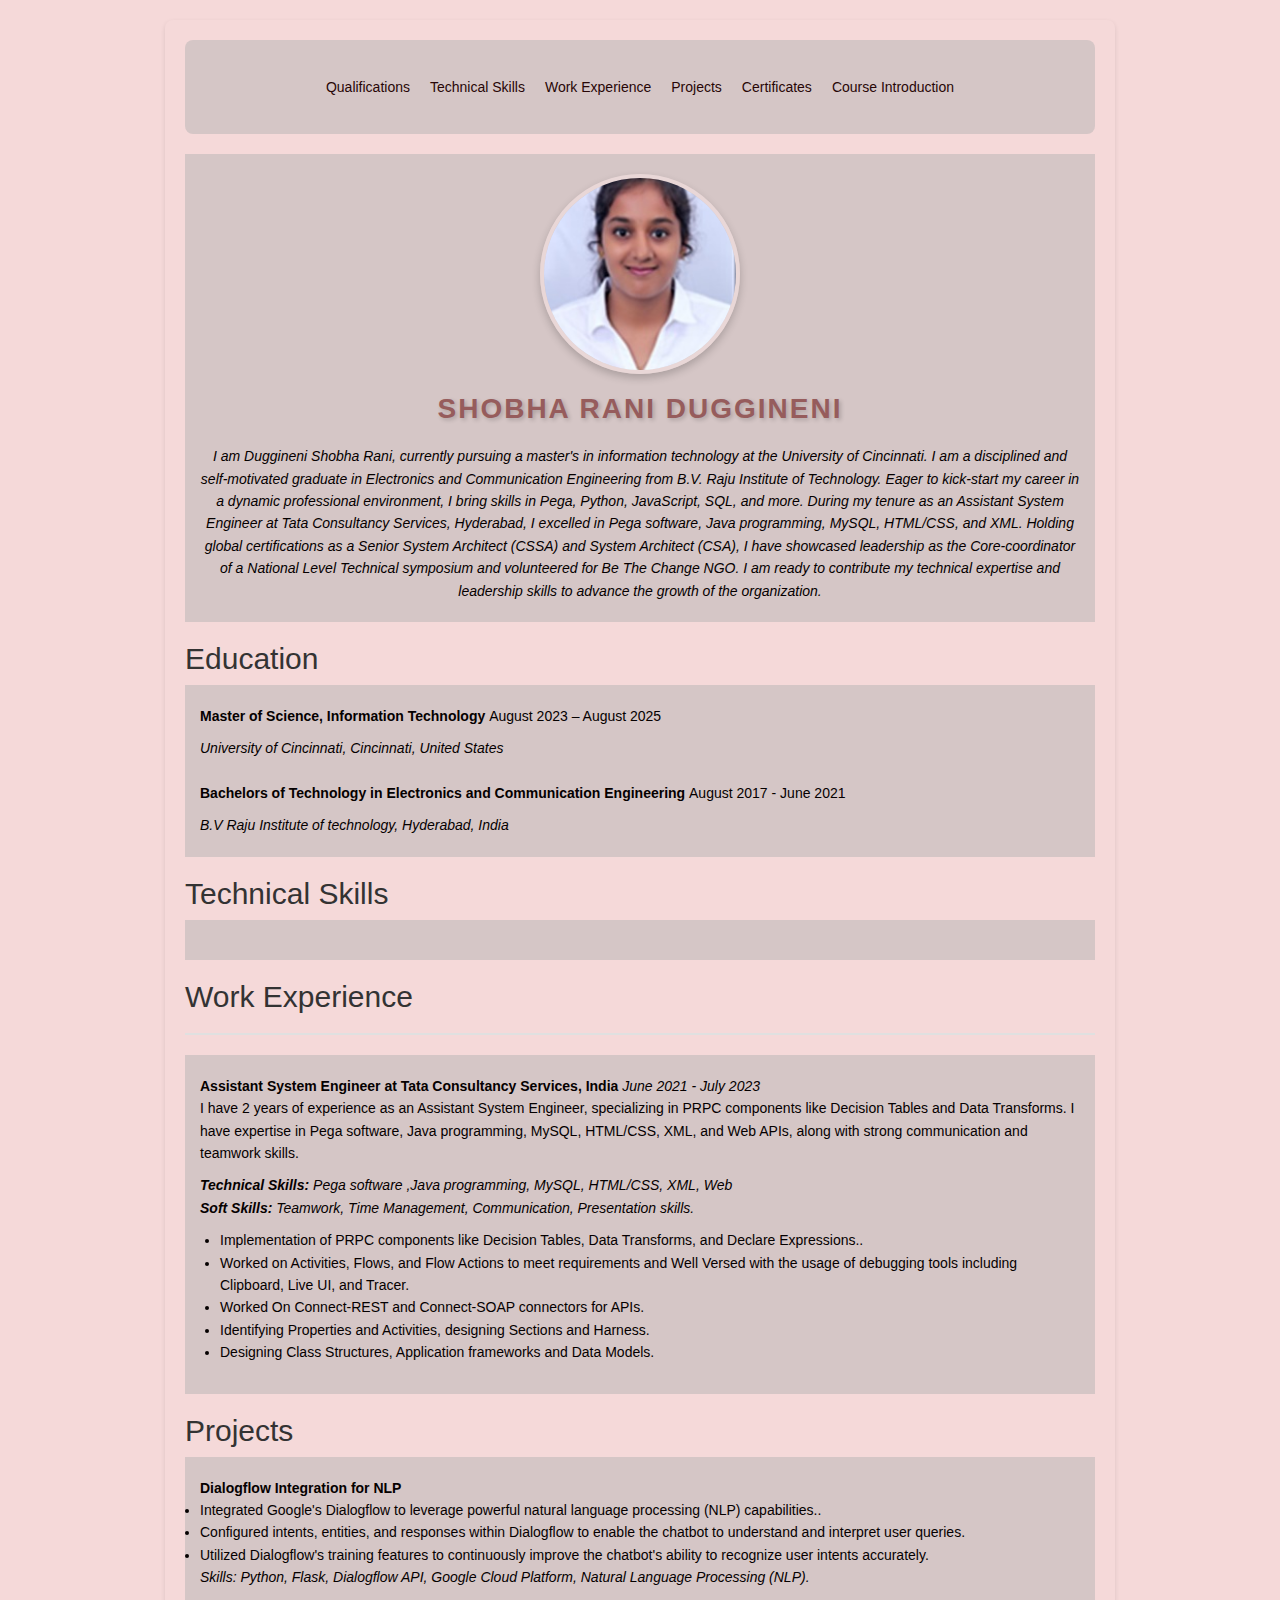
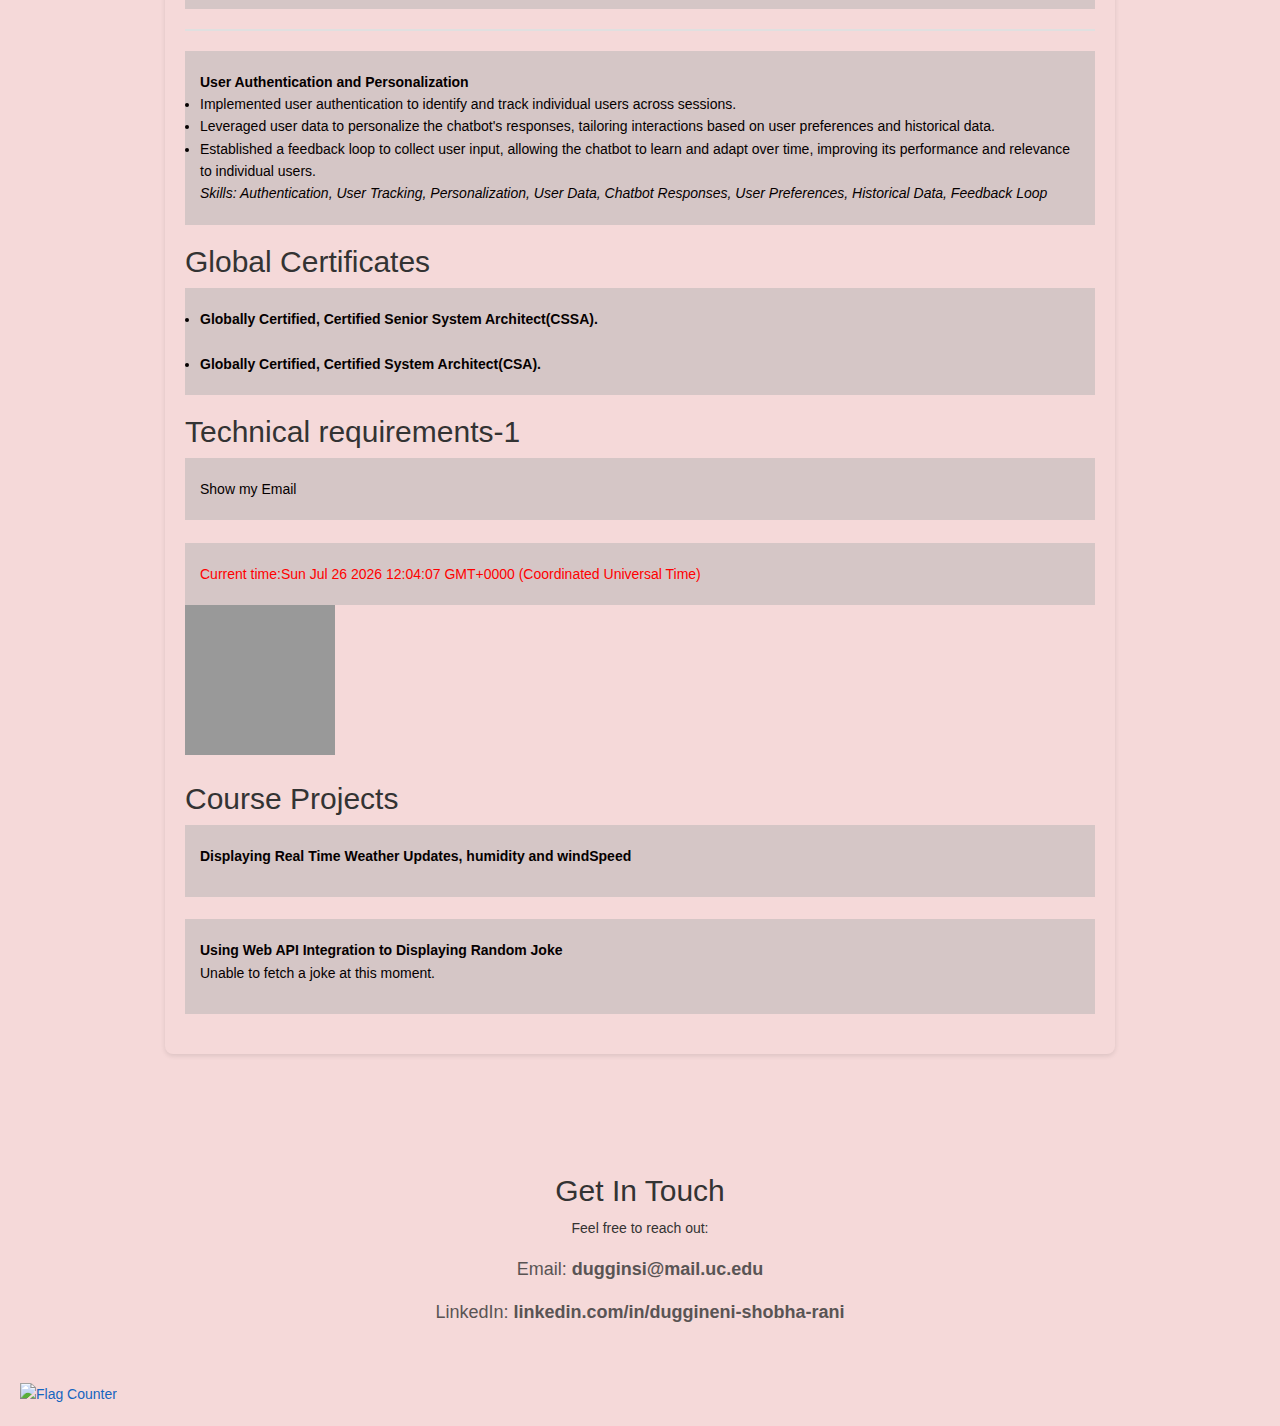
==== commit 8f354d04: "Update index.html" ====
--- a/index.html
+++ b/index.html
@@ -8,202 +8,201 @@
     <meta name="viewport" content="width=device-width, initial-scale=1">
     <link rel="stylesheet" href="https://stackpath.bootstrapcdn.com/bootstrap/5.1.3/css/bootstrap.min.css">
     <link rel="stylesheet" href="https://maxcdn.bootstrapcdn.com/bootstrap/3.4.1/css/bootstrap.min.css">
+    <link rel="stylesheet"
+        href="https://fonts.googleapis.com/css2?family=Readex+Pro:wght@300;400;500;600;700&display=swap">
     <script src="https://ajax.googleapis.com/ajax/libs/jquery/3.5.1/jquery.min.js"></script>
     <script src="https://cdn.jsdelivr.net/npm/vue@2.6.14/dist/vue.js"></script>
     <script src="https://unpkg.com/react@17/umd/react.development.js" crossorigin></script>
     <script src="https://unpkg.com/react-dom@17/umd/react-dom.development.js" crossorigin></script>
     <script src="https://unpkg.com/@babel/standalone@7/babel.min.js"></script>
     <script src="https://unpkg.com/react-spring@9.2.4/dist/react-spring.js"></script>
-    <link rel="stylesheet"
-        href="https://fonts.googleapis.com/css2?family=Readex+Pro:wght@300;400;500;600;700&display=swap">
+
     <style>
-
-:root {
-    --mainTextColor: #333;
-    --mainLinkColor: #1565c0;
-    --mainBorderColor: #e0e0e0;
-    --mainBgColor: #f5d9d9;
-
-    --fontfamily: Garamond; 
-}
-
-* {
-    margin: 0;
-    padding: 0;
-    box-sizing: border-box;
-    font-family: var(--fontFamily);
-}
-
-body {
-    background-color: var(--mainBgColor);
-    color: var(--mainTextColor);
-    line-height: 1.6;
-    padding: 20px;
-}
-
-a {
-    color: var(--mainLinkColor);
-    text-decoration: none;
-}
-
-a:hover {
-    text-decoration: underline;
-}
-
-
-#container--main {
-    max-width: 950px;
-    margin: auto;
-    background: #f5d9d9;
-    box-shadow: 0 2px 5px rgba(0, 0, 0, 0.1);
-    padding: 20px;
-    border-radius: 8px;
-}
-
-.section--page {
-    margin-bottom: 2rem;
-}
-
-#profile-pic {
-    border-radius: 50%;
-    border: 4px solid #e9d7d7; 
-    width: 200px; 
-    height: 200px; 
-    box-shadow: 0 4px 8px rgba(0, 0, 0, 0.2); 
-    object-fit: cover; 
-}
-
-.navbar {
-    margin-bottom: 20px;
-    border-radius: 8px;
-    overflow: hidden;
-}
-
-.navbar-nav .nav-link {
-    padding: 10px 15px;
-    border-radius: 4px;
-    margin: 0 5px;
-    transition: background-color 0.2s ease-in-out;
-}
-
-.navbar-nav .nav-link:hover {
-    background-color: var(--mainBorderColor);
-}
-
-.navbar {
-    background-color: #f5d9d9;
-    /* Change background color */
-}
-
-.navbar-brand {
-    color: #140202;
-    /* Change text color */
-    font-weight: bold;
-}
-
-.navbar-toggler-icon {
-    background-color: #210606;
-    /* Change toggle icon color */
-}
-
-.navbar-nav .nav-link {
-    color: #280606 !important;
-    /* Change text color for links */
-}
-
-.navbar-nav .nav-link:hover {
-    color: #f39c12 !important;
-    /* Change text color on hover */
-}
-
-.line-break {
-    background-color: var(--mainBorderColor);
-    height: 2px;
-    margin: 20px 0;
-}
-
-
-.bg-1 {
-    background-color: #d5c6c6;
-    color: #050000;
-}
-
-.container-fluid {
-    padding-top: 20px;
-    padding-bottom: 20px;
-}
-
-
-.name {
-    font-family: "Montserrat", sans-serif;
-    font-size: 2em;
-    font-weight: bold;
-    color: #965c5c;
-    text-transform: uppercase;
-    letter-spacing: 2px;
-    text-align: center;
-    margin: 20px 0;
-    text-shadow: 2px 2px 4px rgba(0, 0, 0, 0.2);
-    transition: color 0.5s ease-in-out;
-}
-
-.name:hover {
-    color: #3498db;
-}
-
-
-footer.contact-section {
-    background-color: var(--mainBgColor);
-    padding: 40px 20px;
-    text-align: center;
-    border-top: 2px solid var(--accentColor);
-    margin-top: 60px;
-    transition: background-color 0.3s ease-in-out;
-}
-
-.contact-item {
-    margin: 15px 0;
-    font-size: 18px;
-    opacity: 0.8;
-    transition: opacity 0.3s ease-in-out;
-}
-
-.contact-link {
-    color: var(--accentColor);
-    text-decoration: none;
-    font-weight: bold;
-    transition: color 0.3s ease-in-out;
-}
-
-.contact-link:hover {
-    text-decoration: underline;
-}
-
-.contact-section:hover {
-    background-color: var(--accentColor);
-}
-
-.contact-section:hover .contact-item {
-    opacity: 1;
-}
-
-
-@media (max-width: 768px) {
-    .section--page{
-        padding-top: 1em;
-        padding-bottom: 1em;
-    }
-    
-    .navbar {
-        flex-direction: column;
-    }
-    
-    .navbar-nav .nav-link {
-        margin: 5px 0;
-    }
-}
+        :root {
+            --mainTextColor: #333;
+            --mainLinkColor: #1565c0;
+            --mainBorderColor: #e0e0e0;
+            --mainBgColor: #f5d9d9;
+
+            --fontfamily: Garamond;
+        }
+
+        * {
+            margin: 0;
+            padding: 0;
+            box-sizing: border-box;
+            font-family: var(--fontFamily);
+        }
+
+        body {
+            background-color: var(--mainBgColor);
+            color: var(--mainTextColor);
+            line-height: 1.6;
+            padding: 20px;
+        }
+
+        a {
+            color: var(--mainLinkColor);
+            text-decoration: none;
+        }
+
+        a:hover {
+            text-decoration: underline;
+        }
+
+
+        #container--main {
+            max-width: 950px;
+            margin: auto;
+            background: #f5d9d9;
+            box-shadow: 0 2px 5px rgba(0, 0, 0, 0.1);
+            padding: 20px;
+            border-radius: 8px;
+        }
+
+        .section--page {
+            margin-bottom: 2rem;
+        }
+
+        #profile-pic {
+            border-radius: 50%;
+            border: 4px solid #e9d7d7;
+            width: 200px;
+            height: 200px;
+            box-shadow: 0 4px 8px rgba(0, 0, 0, 0.2);
+            object-fit: cover;
+        }
+
+        .navbar {
+            margin-bottom: 20px;
+            border-radius: 8px;
+            overflow: hidden;
+        }
+
+        .navbar-nav .nav-link {
+            padding: 10px 15px;
+            border-radius: 4px;
+            margin: 0 5px;
+            transition: background-color 0.2s ease-in-out;
+        }
+
+        .navbar-nav .nav-link:hover {
+            background-color: var(--mainBorderColor);
+        }
+
+        .navbar {
+            background-color: #f5d9d9;
+            /* Change background color */
+        }
+
+        .navbar-brand {
+            color: #140202;
+            /* Change text color */
+            font-weight: bold;
+        }
+
+        .navbar-toggler-icon {
+            background-color: #210606;
+            /* Change toggle icon color */
+        }
+
+        .navbar-nav .nav-link {
+            color: #280606 !important;
+            /* Change text color for links */
+        }
+
+        .navbar-nav .nav-link:hover {
+            color: #f39c12 !important;
+            /* Change text color on hover */
+        }
+
+        .line-break {
+            background-color: var(--mainBorderColor);
+            height: 2px;
+            margin: 20px 0;
+        }
+
+
+        .bg-1 {
+            background-color: #d5c6c6;
+            color: #050000;
+        }
+
+        .container-fluid {
+            padding-top: 20px;
+            padding-bottom: 20px;
+        }
+
+
+        .name {
+            font-family: "Montserrat", sans-serif;
+            font-size: 2em;
+            font-weight: bold;
+            color: #965c5c;
+            text-transform: uppercase;
+            letter-spacing: 2px;
+            text-align: center;
+            margin: 20px 0;
+            text-shadow: 2px 2px 4px rgba(0, 0, 0, 0.2);
+            transition: color 0.5s ease-in-out;
+        }
+
+        .name:hover {
+            color: #3498db;
+        }
+
+
+        footer.contact-section {
+            background-color: var(--mainBgColor);
+            padding: 40px 20px;
+            text-align: center;
+            border-top: 2px solid var(--accentColor);
+            margin-top: 60px;
+            transition: background-color 0.3s ease-in-out;
+        }
+
+        .contact-item {
+            margin: 15px 0;
+            font-size: 18px;
+            opacity: 0.8;
+            transition: opacity 0.3s ease-in-out;
+        }
+
+        .contact-link {
+            color: var(--accentColor);
+            text-decoration: none;
+            font-weight: bold;
+            transition: color 0.3s ease-in-out;
+        }
+
+        .contact-link:hover {
+            text-decoration: underline;
+        }
+
+        .contact-section:hover {
+            background-color: var(--accentColor);
+        }
+
+        .contact-section:hover .contact-item {
+            opacity: 1;
+        }
+
+
+        @media (max-width: 768px) {
+            .section--page {
+                padding-top: 1em;
+                padding-bottom: 1em;
+            }
+
+            .navbar {
+                flex-direction: column;
+            }
+
+            .navbar-nav .nav-link {
+                margin: 5px 0;
+            }
+        }
     </style>
-     
 </head>
 
 <body>
@@ -331,24 +330,23 @@
         <section id="Technical requirements-1" class="section--page">
             <h2>Technical requirements-1</h2>
             <div class="container-fluid bg-1">
-                <div id="email" onclick="showhideEmail()">Show my Email</div>
-                <script>
-                    var shown = false;
-function showhideEmail() {
-  if (shown) {
-    document.getElementById("email").innerHTML = "Show my email";
-    shown = false;
-  } else {
-    var myemail =
-      "<a href= 'mailto:dugginsi" +
-      "@" +
-      "ucmail. uc.edu'>dugginsi" +
-      "@" +
-      "ucmail.uc.edu</a>";
-    document.getElementById("email").innerHTML = myemail;
-    shown = true;
-  }
-}
+                <div id="email-id" onclick="showhideEmail()">Show my Email</div>
+                <script>var shown = false;
+                    function showhideEmail() {
+                        if (shown) {
+                            document.getElementById("email").innerHTML = "Show my email";
+                            shown = false;
+                        } else {
+                            var myemail =
+                                "<a href= 'mailto:dugginsi" +
+                                "@" +
+                                "ucmail. uc.edu'>dugginsi" +
+                                "@" +
+                                "ucmail.uc.edu</a>";
+                            document.getElementById("email").innerHTML = myemail;
+                            shown = true;
+                        }
+                    }
                 </script>
             </div>
             <br>
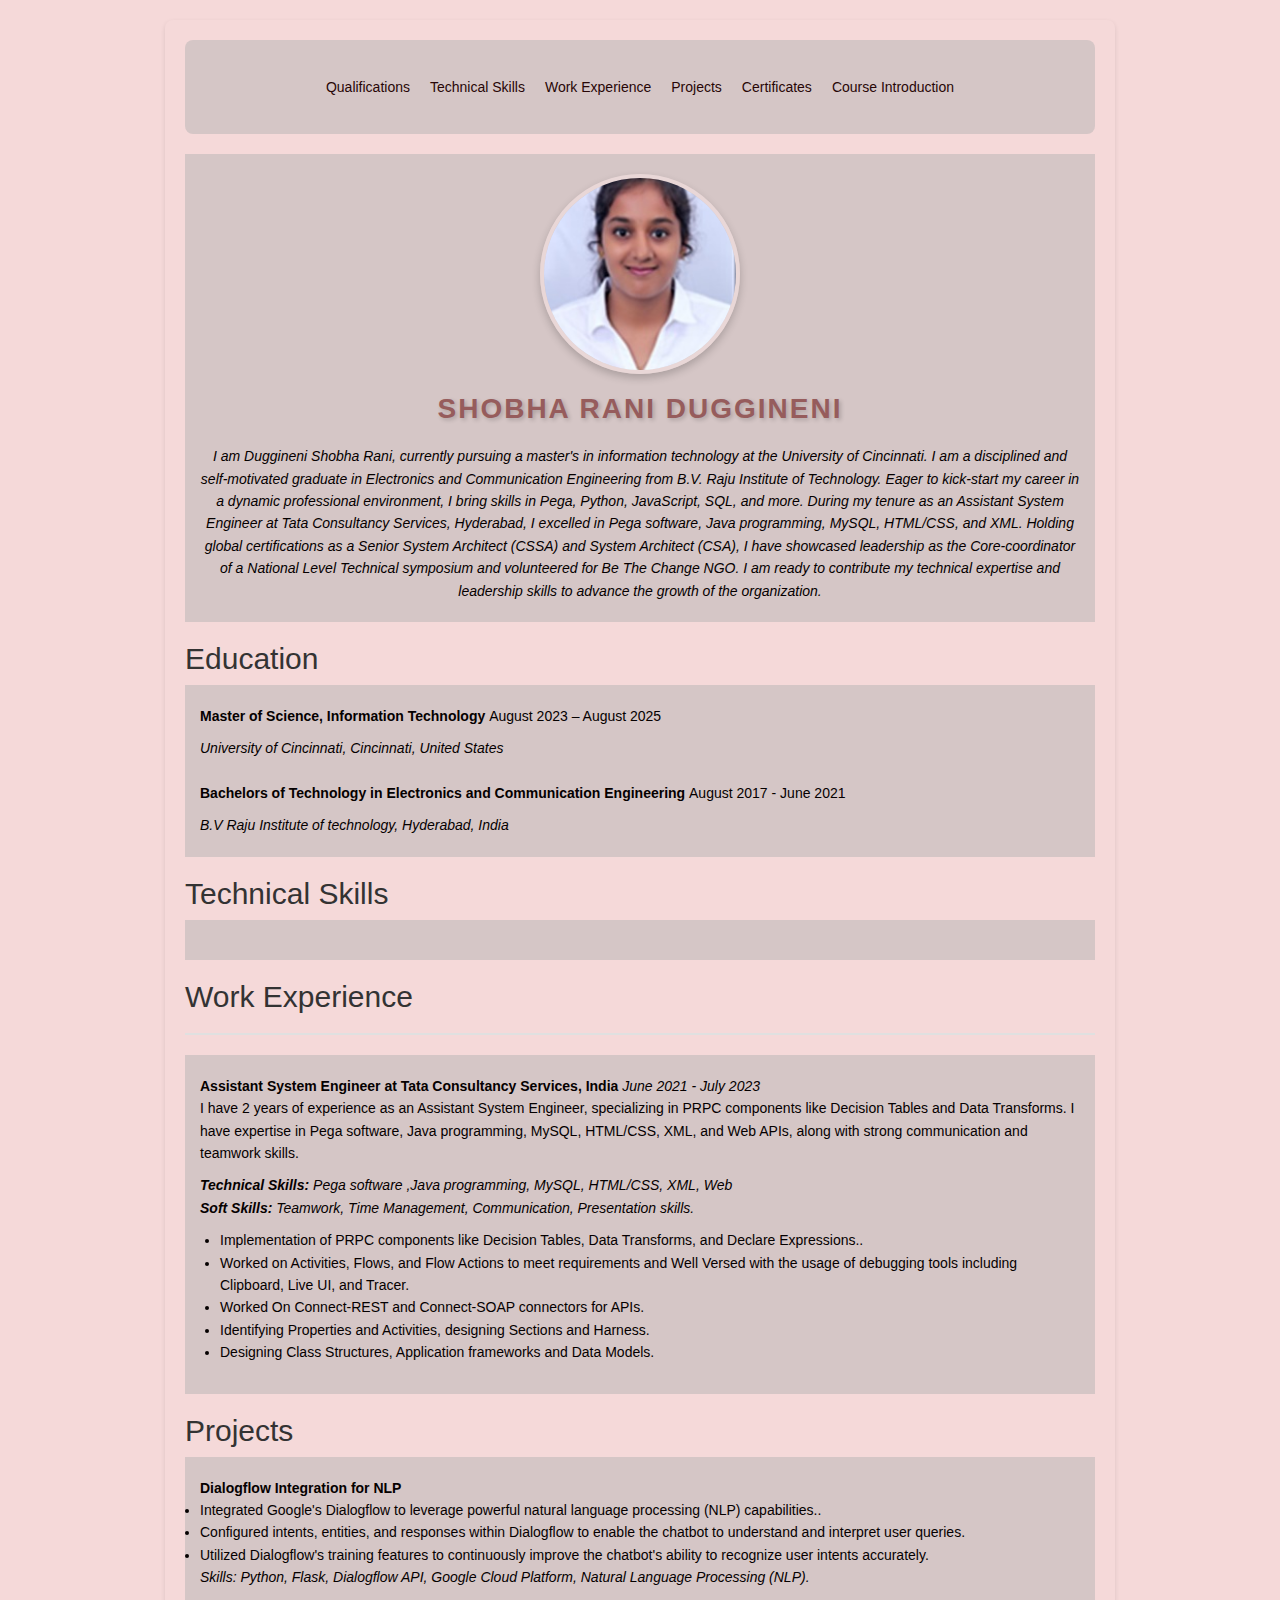
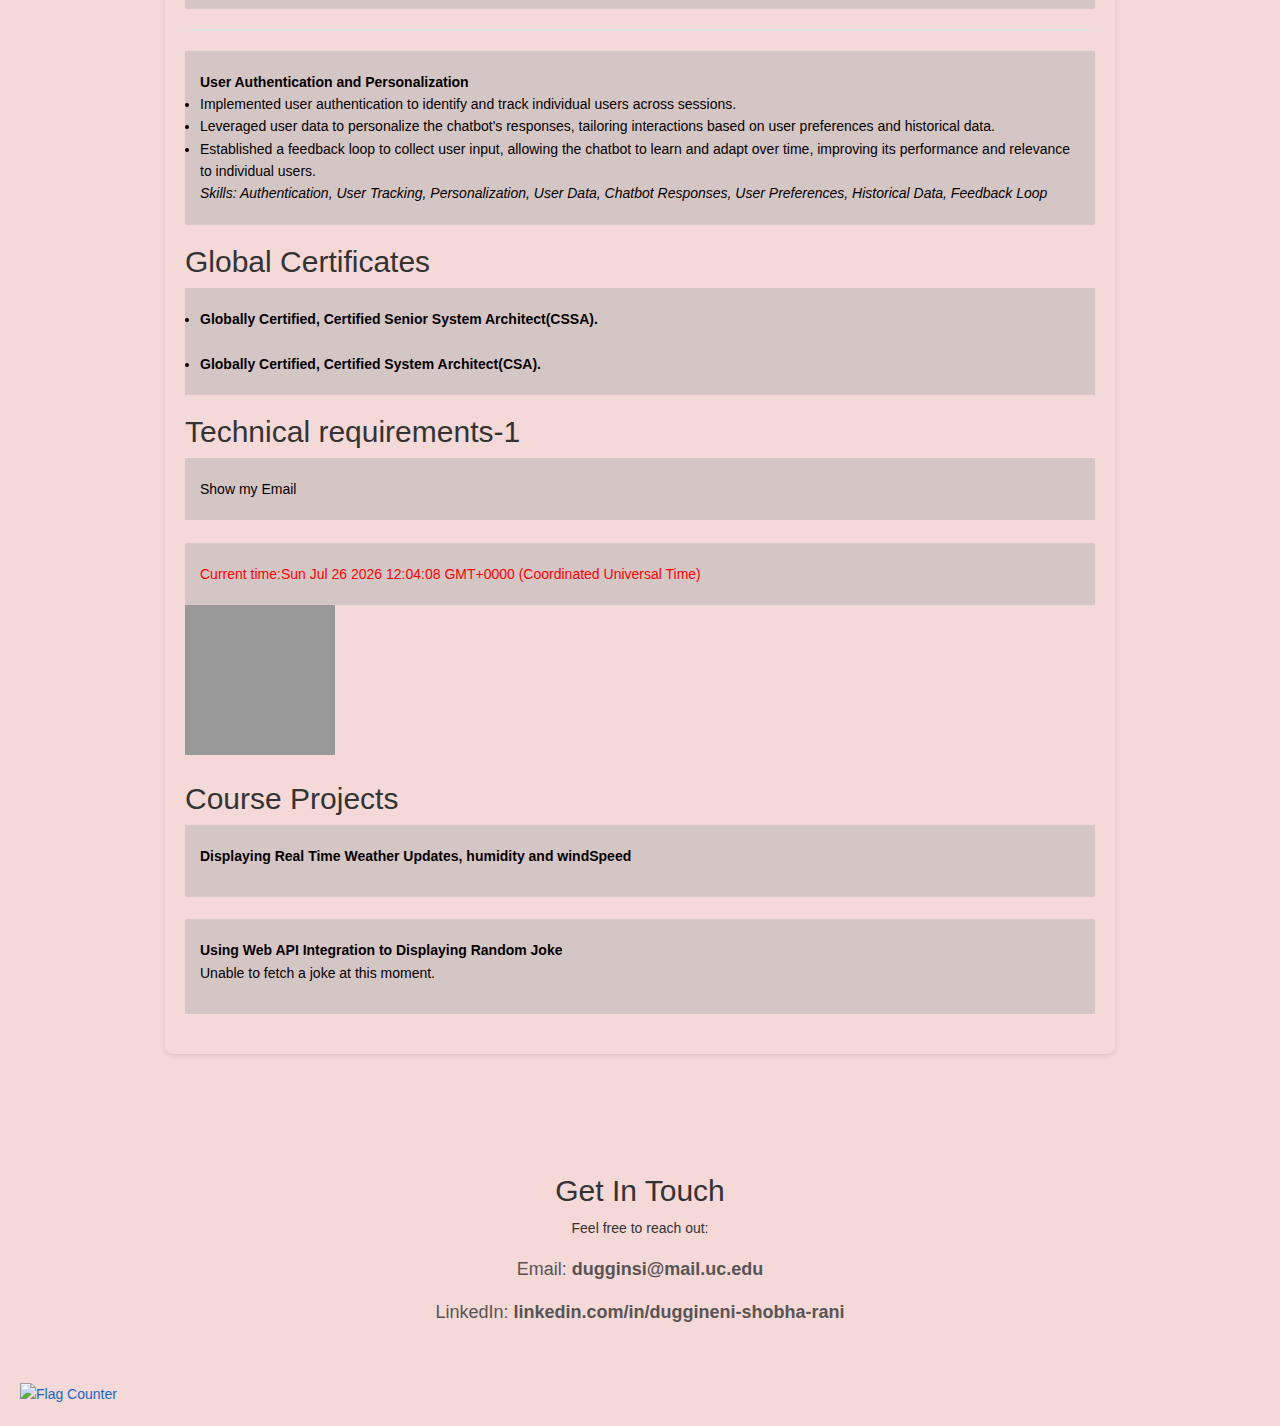
==== commit dcb72c74: "Update index.html" ====
--- a/index.html
+++ b/index.html
@@ -330,7 +330,7 @@
         <section id="Technical requirements-1" class="section--page">
             <h2>Technical requirements-1</h2>
             <div class="container-fluid bg-1">
-                <div id="email-id" onclick="showhideEmail()">Show my Email</div>
+                <div id="email" onclick="showhideEmail()">Show my Email</div>
                 <script>var shown = false;
                     function showhideEmail() {
                         if (shown) {
